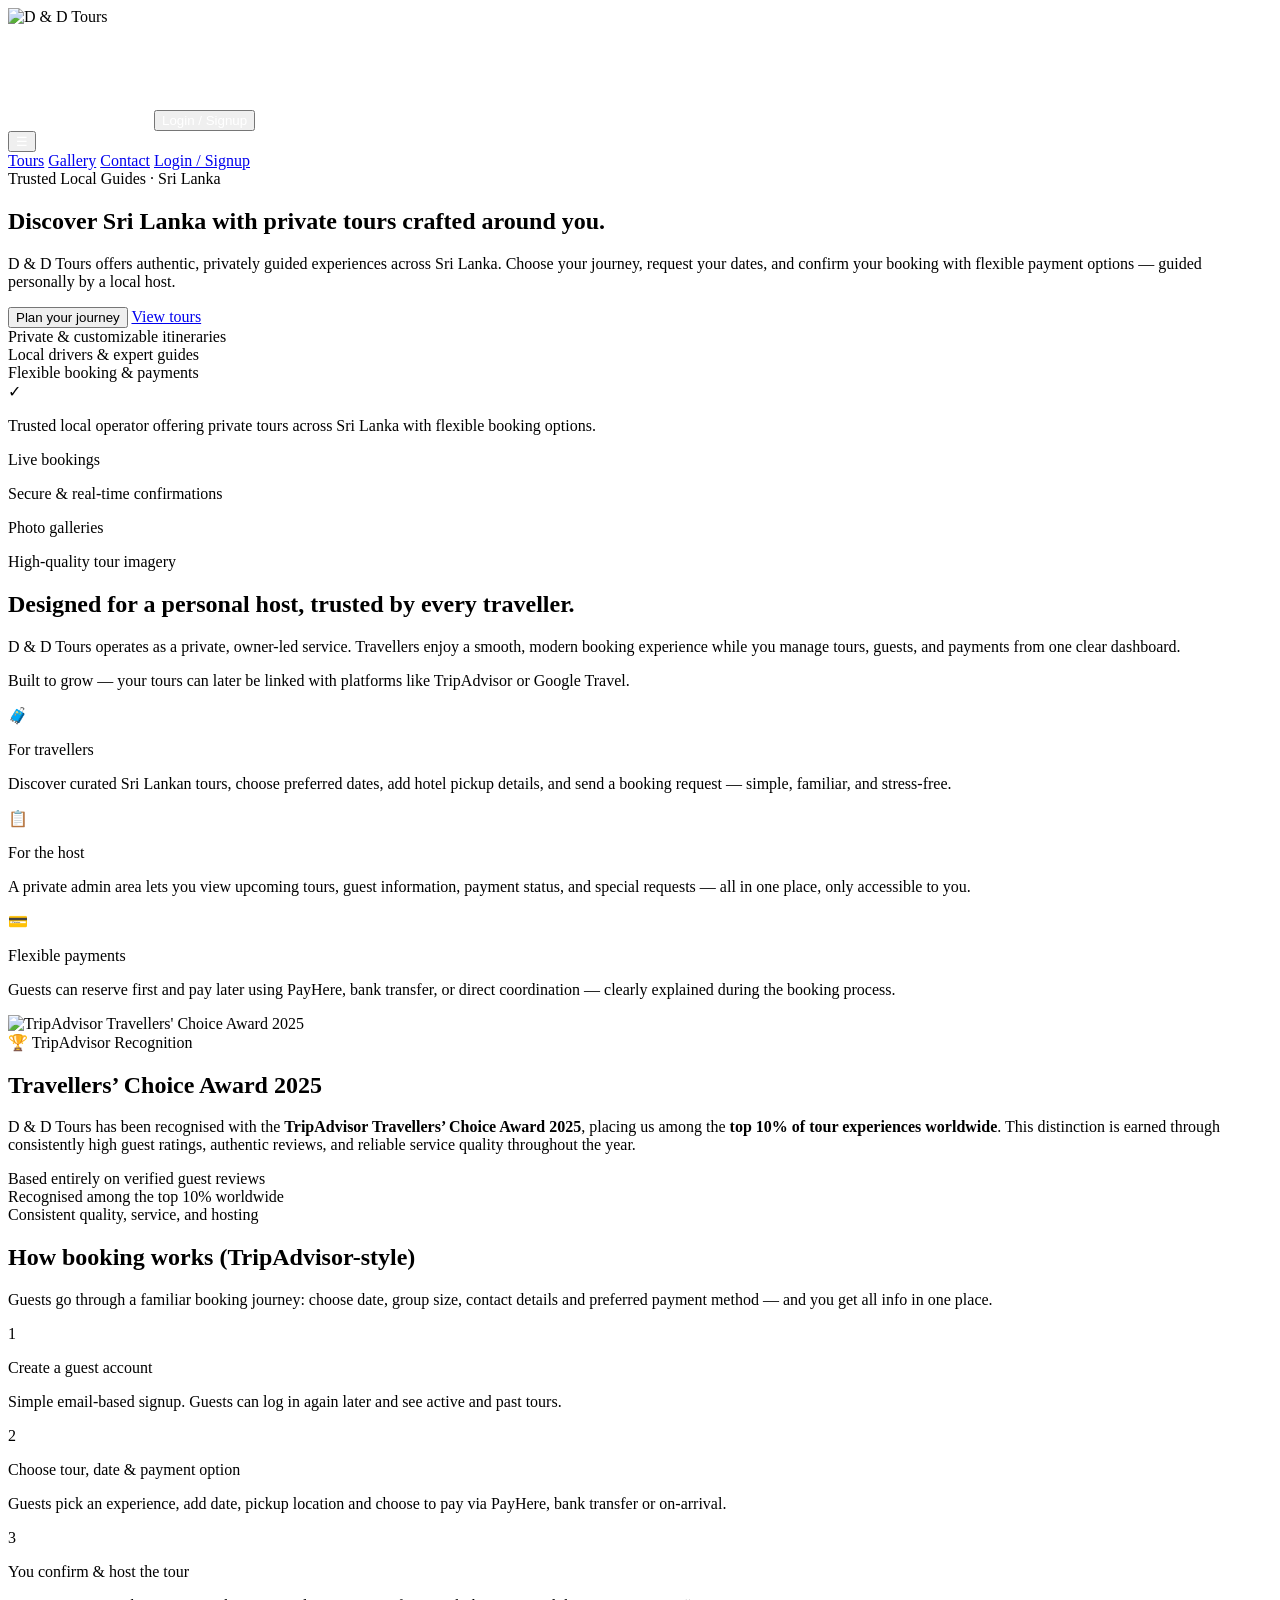
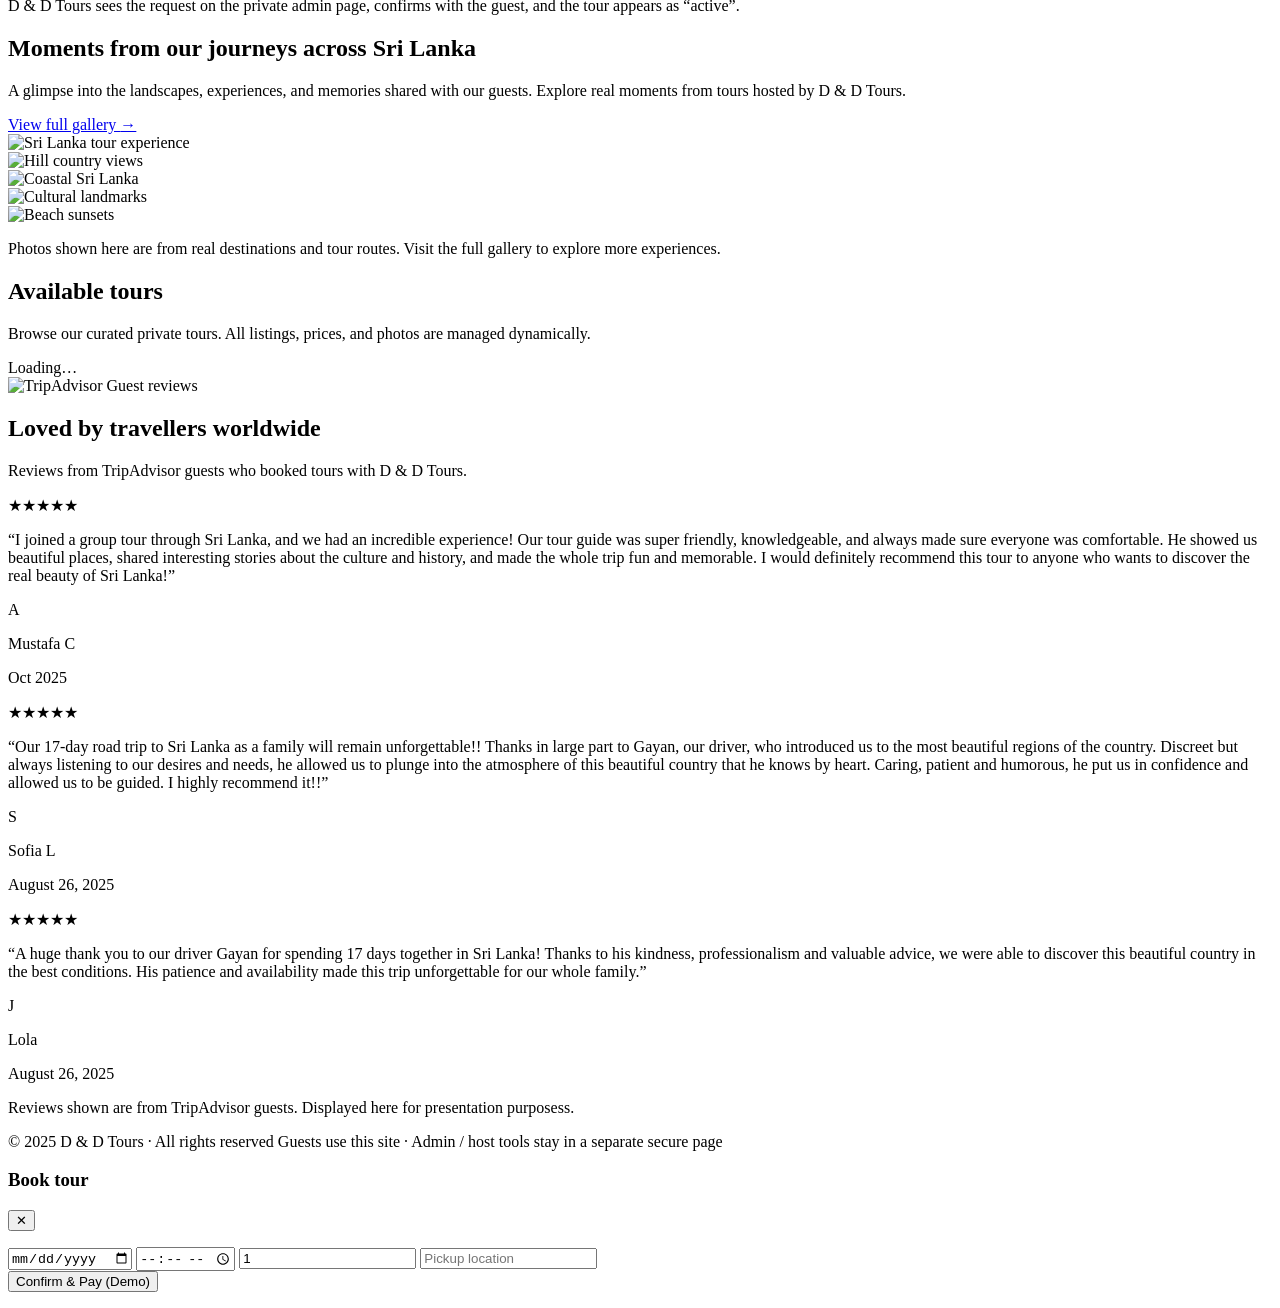
==== index.html @ 967f1bde "Add files via upload" ====
<!DOCTYPE html>
<html lang="en">
<head>
  <meta charset="utf-8" />
  <title>D & D Tours — Book Private Tours in Sri Lanka</title>
  <meta name="viewport" content="width=device-width,initial-scale=1" />
  <script src="https://cdn.tailwindcss.com"></script>

  <style>
    /* Softer float animation for hero image card */
    @keyframes float {
      0%   { transform: translateY(0px); }
      50%  { transform: translateY(-4px); }
      100% { transform: translateY(0px); }
    }
    .float-card {
      animation: float 8s ease-in-out infinite;
      will-change: transform;
    }

    /* Fade-in-up for sections */
    @keyframes fadeInUp {
      0% { opacity: 0; transform: translateY(18px); }
      100% { opacity: 1; transform: translateY(0); }
    }
    .fade-in-up {
      animation: fadeInUp 0.7s ease-out both;
    }
    .fade-in-up-delay-1 { animation-delay: 0.12s; }
    .fade-in-up-delay-2 { animation-delay: 0.22s; }
    .fade-in-up-delay-3 { animation-delay: 0.32s; }
  </style>
</head>
<body class="bg-zinc-50 min-h-screen flex flex-col">
<!-- NAVBAR -->
<!-- NAVBAR -->
<nav id="navbar" class="absolute top-0 left-0 w-full z-30 transition-all duration-300">
  <div class="max-w-6xl mx-auto px-4 md:px-8 h-16 flex items-center justify-between">

    <!-- LOGO -->
    <div class="flex items-center gap-3">
      <img src="/public/public/assets/final logo.png"
           alt="D & D Tours"
           class="h-12 w-12 object-contain rounded-xl shadow-lg transition-transform duration-300 hover:scale-110 hover:shadow-2xl">

      <div class="leading-tight">
        <p class="font-semibold text-white text-sm md:text-base tracking-tight logo-text">D &amp; D Tours</p>
        <p class="text-[10px] text-white/70 logo-subtext">Private Tours · Sri Lanka</p>
      </div>
    </div>

    <!-- DESKTOP MENU -->
    <div class="hidden md:flex items-center gap-7 text-sm font-medium menu-links">
      <a href="#tours-section" class="hover:text-emerald-300">Tours</a>
      <a href="gallery.html" class="hover:text-emerald-300">Gallery</a>
      <a href="contact.html" class="hover:text-emerald-300">Contact</a>
      <a href="login.html">
        <button class="px-4 py-2 rounded-xl bg-emerald-500 text-white text-sm hover:bg-emerald-600">
          Login / Signup
        </button>
      </a>
    </div>

    <!-- HAMBURGER -->
    <button id="mobile-menu-btn"
      class="md:hidden h-10 w-10 rounded-xl bg-white/10 border border-white/10 flex items-center justify-center text-white text-xl">
      ☰
    </button>

  </div>

  <!-- MOBILE MENU (THIS WAS MISSING — THIS FIXES YOUR ERROR) -->
  <div id="mobile-menu"
       class="hidden md:hidden absolute top-16 left-0 w-full bg-white shadow-lg border-t border-zinc-200 z-50">

    <a href="#tours-section" class="block px-6 py-3 text-zinc-800 border-b">Tours</a>
    <a href="gallery.html" class="block px-6 py-3 text-zinc-800 border-b">Gallery</a>
    <a href="contact.html" class="block px-6 py-3 text-zinc-800 border-b">Contact</a>
    <a href="login.html" class="block px-6 py-3 text-zinc-800">Login / Signup</a>

  </div>
</nav>

<!-- SAFE JS (NO CRASH GUARANTEE) -->
<script>
  const mobileBtn = document.getElementById("mobile-menu-btn");
  const mobileMenu = document.getElementById("mobile-menu");

  if (mobileBtn && mobileMenu) {
    mobileBtn.addEventListener("click", () => {
      mobileMenu.classList.toggle("hidden");
    });
  }
</script>

<style>
  /* Initial transparent over hero */
  #navbar {
    background-color: transparent;
  }

  /* Scroll effect */
  #navbar.scrolled {
    position: fixed;
    top: 0;
    backdrop-blur: 8px;
    background-color: rgba(255,255,255,0.95);
    box-shadow: 0 2px 8px rgba(0,0,0,0.1);
  }

  /* All navbar text & buttons color change on scroll */
  #navbar .logo-text,
  #navbar .logo-subtext,
  #navbar .menu-links a,
  #navbar .menu-links button,
  #navbar #mobile-menu-btn,
  #navbar .menu-button {
    color: white;
    transition: color 0.3s;
  }

  #navbar.scrolled .logo-text,
  #navbar.scrolled .logo-subtext,
  #navbar.scrolled .menu-links a,
  #navbar.scrolled .menu-links button,
  #navbar.scrolled #mobile-menu-btn,
  #navbar.scrolled .menu-button {
    color: #111827 !important; /* black text */
  }
</style>





  <main class="flex-1">
  <!-- HERO SECTION -->
<section class="relative bg-gradient-to-b from-emerald-900 via-emerald-800 to-zinc-900 border-b border-emerald-900 overflow-hidden text-white">

  <!-- Background accents -->
  <div class="absolute inset-0 pointer-events-none">
    <div class="absolute -top-40 -left-32 w-[34rem] h-[34rem] bg-emerald-500/20 rounded-full blur-[140px]"></div>
    <div class="absolute top-32 -right-32 w-[30rem] h-[30rem] bg-teal-400/20 rounded-full blur-[140px]"></div>
    <div class="absolute bottom-0 left-1/2 -translate-x-1/2 w-[40rem] h-32 bg-gradient-to-r from-transparent via-amber-400/20 to-transparent blur-3xl"></div>
  </div>

  <div class="relative max-w-6xl mx-auto px-4 md:px-8 pt-24 pb-28 grid lg:grid-cols-2 gap-x-16 gap-y-20 items-center">

    <!-- LEFT SIDE -->
    <div class="space-y-6 fade-in-up">

      <!-- Badge -->
      <span class="inline-flex items-center gap-2 px-3 py-1.5 rounded-full bg-white/10 backdrop-blur border border-white/20 text-[11px] font-semibold text-emerald-200">
        <span class="h-1.5 w-1.5 rounded-full bg-emerald-400"></span>
        Trusted Local Guides · Sri Lanka
      </span>

      <!-- Headline -->
      <h1 class="text-[2.6rem] md:text-4xl lg:text-[3.3rem] font-extrabold leading-[1.15] tracking-tight max-w-xl">
        Discover Sri Lanka with
        <span class="block text-emerald-300">private tours crafted around you.</span>
      </h1>

      <!-- Description -->
      <p class="text-sm md:text-base text-emerald-100/90 leading-relaxed max-w-xl">
        D &amp; D Tours offers authentic, privately guided experiences across Sri Lanka.
        Choose your journey, request your dates, and confirm your booking with flexible
        payment options — guided personally by a local host.
      </p>

      <!-- CTA -->
      <div class="flex flex-wrap gap-3 pt-3">
        <button onclick="window.location.href='login.html'" class="px-6 py-3 rounded-xl bg-gradient-to-r from-emerald-500 to-teal-400 text-zinc-900 text-sm md:text-base font-semibold shadow-lg shadow-emerald-500/30 transition hover:-translate-y-0.5">
          Plan your journey
        </button>

        <a href="#tours-section" class="px-6 py-3 rounded-xl border border-white/30 bg-white/10 backdrop-blur text-sm md:text-base hover:bg-white/20 transition">
          View tours
        </a>
      </div>

      <!-- Feature bullets -->
      <div class="grid grid-cols-1 sm:grid-cols-3 gap-x-6 gap-y-2 pt-4 text-[11px] text-emerald-100/80 max-w-xl">
        <div class="flex items-center gap-2">
          <span class="h-2 w-2 rounded-full bg-emerald-400"></span>
          Private &amp; customizable itineraries
        </div>
        <div class="flex items-center gap-2">
          <span class="h-2 w-2 rounded-full bg-teal-400"></span>
          Local drivers &amp; expert guides
        </div>
        <div class="flex items-center gap-2">
          <span class="h-2 w-2 rounded-full bg-amber-400"></span>
          Flexible booking &amp; payments
        </div>
      </div>
    </div>

   

  </div>

  <!-- TRUST STRIP -->
  <div class="relative max-w-6xl mx-auto px-4 md:px-8 pb-16 fade-in-up fade-in-up-delay-2">
    <div class="bg-white/10 backdrop-blur-md rounded-2xl border border-white/20 px-6 py-6 flex flex-col sm:flex-row items-start sm:items-center justify-between gap-6 text-[11px] md:text-xs text-emerald-100/90">

      <div class="flex items-center gap-3 flex-1 min-w-[35%]">
        <span class="h-6 w-6 rounded-full bg-emerald-500 text-white flex items-center justify-center text-xs font-bold">✓</span>
        <p>
          Trusted local operator offering private tours across Sri Lanka with flexible booking options.
        </p>
      </div>

      <div class="flex gap-12 flex-1 min-w-[60%]">
        <div class="space-y-1">
          <p class="font-semibold text-emerald-50 text-sm">Live bookings</p>
          <p class="text-emerald-100/80 text-[12px] md:text-sm">Secure &amp; real-time confirmations</p>
        </div>
        <div class="space-y-1">
          <p class="font-semibold text-emerald-50 text-sm">Photo galleries</p>
          <p class="text-emerald-100/80 text-[12px] md:text-sm">High-quality tour imagery</p>
        </div>
      </div>

    </div>
  </div>
</section>




   <!-- FEATURES SECTION -->
<section class="py-16 md:py-20 bg-gradient-to-b from-zinc-50 to-white border-b border-zinc-200">
  <div class="max-w-6xl mx-auto px-4 md:px-8 space-y-10 fade-in-up">

    <!-- Header -->
    <div class="flex flex-col md:flex-row md:items-end md:justify-between gap-5">
      <div class="space-y-2 max-w-md">
        <h2 class="text-xl md:text-2xl font-bold text-zinc-900">
          Designed for a personal host, trusted by every traveller.
        </h2>
        <p class="text-xs md:text-sm text-zinc-600 leading-relaxed">
          D &amp; D Tours operates as a private, owner-led service. Travellers enjoy a smooth, modern booking
          experience while you manage tours, guests, and payments from one clear dashboard.
        </p>
      </div>
      <p class="text-[11px] text-zinc-400 max-w-xs">
        Built to grow — your tours can later be linked with platforms like TripAdvisor or Google Travel.
      </p>
    </div>

    <!-- Feature cards -->
    <div class="grid sm:grid-cols-3 gap-6 md:gap-8 text-sm">

      <!-- Guests -->
      <div
        class="bg-white/90 backdrop-blur rounded-2xl
               shadow-sm p-6 space-y-3
               border border-zinc-100
               hover:shadow-lg hover:-translate-y-1 transition">

        <div class="flex items-center gap-3">
          <span
            class="h-8 w-8 rounded-xl
                   bg-emerald-100 text-emerald-700
                   flex items-center justify-center text-sm">
            🧳
          </span>
          <p class="font-semibold text-zinc-900">For travellers</p>
        </div>

        <p class="text-xs text-zinc-600 leading-relaxed">
          Discover curated Sri Lankan tours, choose preferred dates, add hotel pickup details,
          and send a booking request — simple, familiar, and stress-free.
        </p>
      </div>

      <!-- Host -->
      <div
        class="bg-white/90 backdrop-blur rounded-2xl
               shadow-sm p-6 space-y-3
               border border-zinc-100
               hover:shadow-lg hover:-translate-y-1 transition">

        <div class="flex items-center gap-3">
          <span
            class="h-8 w-8 rounded-xl
                   bg-teal-100 text-teal-700
                   flex items-center justify-center text-sm">
            📋
          </span>
          <p class="font-semibold text-zinc-900">For the host</p>
        </div>

        <p class="text-xs text-zinc-600 leading-relaxed">
          A private admin area lets you view upcoming tours, guest information,
          payment status, and special requests — all in one place, only accessible to you.
        </p>
      </div>

      <!-- Payments -->
      <div
        class="bg-white/90 backdrop-blur rounded-2xl
               shadow-sm p-6 space-y-3
               border border-zinc-100
               hover:shadow-lg hover:-translate-y-1 transition">

        <div class="flex items-center gap-3">
          <span
            class="h-8 w-8 rounded-xl
                   bg-amber-100 text-amber-700
                   flex items-center justify-center text-sm">
            💳
          </span>
          <p class="font-semibold text-zinc-900">Flexible payments</p>
        </div>

        <p class="text-xs text-zinc-600 leading-relaxed">
          Guests can reserve first and pay later using PayHere, bank transfer,
          or direct coordination — clearly explained during the booking process.
        </p>
      </div>

    </div>
  </div>
</section>

<!-- TRIPADVISOR AWARD SECTION (aligned with Features typography) -->
<section class="py-16 md:py-20 bg-white border-y border-zinc-200">
  <div class="max-w-6xl mx-auto px-4 md:px-8 fade-in-up">

    <div class="grid md:grid-cols-2 gap-10 md:gap-14 items-center">

      <!-- LEFT: IMAGE -->
      <div class="relative">
        <div class="absolute -inset-3 bg-emerald-100 rounded-3xl blur-2xl opacity-60"></div>
        <img
          src="/public/public/assets/award tripavisor.jpeg"
          alt="TripAdvisor Travellers' Choice Award 2025"
          class="relative rounded-3xl shadow-xl border border-zinc-200 w-full max-w-md mx-auto"
        />
      </div>

      <!-- RIGHT: CONTENT -->
      <div class="space-y-4 max-w-xl">

        <span
          class="inline-flex items-center gap-2 px-3 py-1 rounded-full
                 bg-emerald-50 text-emerald-700 text-[11px] font-semibold
                 border border-emerald-100">
          🏆 TripAdvisor Recognition
        </span>

        <!-- SAME HEADING STYLE AS FEATURES -->
        <h2 class="text-xl md:text-2xl font-bold text-zinc-900 leading-tight">
          Travellers’ Choice Award 2025
        </h2>

        <!-- SAME BODY TEXT SCALE -->
        <p class="text-xs md:text-sm text-zinc-600 leading-relaxed">
          D &amp; D Tours has been recognised with the
          <strong>TripAdvisor Travellers’ Choice Award 2025</strong>,
          placing us among the <strong>top 10% of tour experiences worldwide</strong>.
          This distinction is earned through consistently high guest ratings,
          authentic reviews, and reliable service quality throughout the year.
        </p>

        <!-- SAME BULLET STYLE AS FEATURES -->
        <div class="space-y-2 pt-2 text-[11px] text-zinc-500">
          <div class="flex items-center gap-2">
            <span class="h-2 w-2 rounded-full bg-emerald-500"></span>
            Based entirely on verified guest reviews
          </div>
          <div class="flex items-center gap-2">
            <span class="h-2 w-2 rounded-full bg-emerald-500"></span>
            Recognised among the top 10% worldwide
          </div>
          <div class="flex items-center gap-2">
            <span class="h-2 w-2 rounded-full bg-emerald-500"></span>
            Consistent quality, service, and hosting
          </div>
        </div>

      </div>
    </div>

  </div>
</section>


    <!-- HOW IT WORKS -->
    <section id="how-it-works" class="bg-zinc-50">
      <div class="max-w-6xl mx-auto px-4 md:px-8 py-16 md:py-20 space-y-9 fade-in-up">
        <div class="space-y-2">
          <h2 class="text-xl md:text-2xl font-bold text-zinc-900">How booking works (TripAdvisor-style)</h2>
          <p class="text-xs md:text-sm text-zinc-600 max-w-md leading-relaxed">
            Guests go through a familiar booking journey: choose date, group size, contact details and preferred payment
            method — and you get all info in one place.
          </p>
        </div>

        <div class="grid md:grid-cols-3 gap-7 md:gap-9 text-sm">
          <div class="flex gap-3">
            <div
              class="h-8 w-8 rounded-full bg-emerald-600 text-white text-xs flex items-center justify-center font-bold shadow-sm">
              1
            </div>
            <div class="space-y-1">
              <p class="font-semibold text-zinc-900">Create a guest account</p>
              <p class="text-xs text-zinc-600 leading-relaxed">
                Simple email-based signup. Guests can log in again later and see active and past tours.
              </p>
            </div>
          </div>
          <div class="flex gap-3">
            <div
              class="h-8 w-8 rounded-full bg-emerald-600 text-white text-xs flex items-center justify-center font-bold shadow-sm">
              2
            </div>
            <div class="space-y-1">
              <p class="font-semibold text-zinc-900">Choose tour, date &amp; payment option</p>
              <p class="text-xs text-zinc-600 leading-relaxed">
                Guests pick an experience, add date, pickup location and choose to pay via PayHere, bank transfer or on-arrival.
              </p>
            </div>
          </div>
          <div class="flex gap-3">
            <div
              class="h-8 w-8 rounded-full bg-emerald-600 text-white text-xs flex items-center justify-center font-bold shadow-sm">
              3
            </div>
            <div class="space-y-1">
              <p class="font-semibold text-zinc-900">You confirm &amp; host the tour</p>
              <p class="text-xs text-zinc-600 leading-relaxed">
                D &amp; D Tours sees the request on the private admin page, confirms with the guest, and the tour appears as “active”.
              </p>
            </div>
          </div>
        </div>
      </div>
    </section>

   


 <!-- GALLERY PREVIEW SECTION -->
<section class="py-20 bg-gradient-to-b from-white to-zinc-50 border-y border-zinc-200">
  <div class="max-w-6xl mx-auto px-4 md:px-8 space-y-10 fade-in-up">

    <!-- Header -->
    <div class="flex flex-col md:flex-row md:items-end md:justify-between gap-6">
      <div class="space-y-2 max-w-lg">
        <h2 class="text-xl md:text-2xl font-bold text-zinc-900">
          Moments from our journeys across Sri Lanka
        </h2>
        <p class="text-xs md:text-sm text-zinc-600 leading-relaxed">
          A glimpse into the landscapes, experiences, and memories shared with our guests.
          Explore real moments from tours hosted by D &amp; D Tours.
        </p>
      </div>

      <a href="gallery.html"
        class="inline-flex items-center gap-2 text-sm font-semibold text-emerald-700 hover:text-emerald-800 transition">
        View full gallery
        <span class="text-lg">→</span>
      </a>
    </div>

    <!-- Image Grid -->
    <div class="grid grid-cols-2 md:grid-cols-4 auto-rows-[180px] md:auto-rows-[220px] gap-4 md:gap-6">

      <!-- Large Feature Image -->
      <div class="col-span-2 row-span-2 relative group rounded-3xl overflow-hidden shadow-lg">
        <img
          src="/public/public/assets/customer pics/WhatsApp Image 2025-12-19 at 10.21.13 AM.jpeg"
          alt="Sri Lanka tour experience"
          class="w-full h-full object-cover transform group-hover:scale-105 transition duration-700 ease-out"
        />
        <div class="absolute inset-0 bg-gradient-to-t from-black/40 via-transparent to-transparent"></div>
      </div>

      <!-- Image 2 -->
      <div class="relative group rounded-2xl overflow-hidden shadow-md">
        <img
          src="/public/public/assets/customer pics/WhatsApp Image 2025-12-19 at 10.20.53 AM (2).jpeg"
          alt="Hill country views"
          class="w-full h-full object-cover transform group-hover:scale-105 transition duration-700 ease-out"
        />
      </div>

      <!-- Image 3 -->
      <div class="relative group rounded-2xl overflow-hidden shadow-md">
        <img
          src="/public/public/assets/customer pics/WhatsApp Image 2025-12-19 at 10.20.54 AM.jpeg"
          alt="Coastal Sri Lanka"
          class="w-full h-full object-cover transform group-hover:scale-105 transition duration-700 ease-out"
        />
      </div>

      <!-- Image 4 -->
      <div class="relative group rounded-2xl overflow-hidden shadow-md">
        <img
          src="/public/public/assets/customer pics/WhatsApp Image 2025-12-19 at 10.21.15 AM.jpeg"
          alt="Cultural landmarks"
          class="w-full h-full object-cover transform group-hover:scale-105 transition duration-700 ease-out"
        />
      </div>

      <!-- Image 5 -->
      <div class="relative group rounded-2xl overflow-hidden shadow-md">
        <img
          src="/public/public/assets/customer pics/WhatsApp Image 2025-12-19 at 10.20.53 AM (1).jpeg"
          alt="Beach sunsets"
          class="w-full h-full object-cover transform group-hover:scale-105 transition duration-700 ease-out"
        />
      </div>

    </div>

    <!-- Footer note -->
    <p class="text-[11px] text-zinc-400 max-w-md">
      Photos shown here are from real destinations and tour routes.  
      Visit the full gallery to explore more experiences.
    </p>

  </div>
</section>

<!-- TOURS GRID (Firebase powered) -->
<section id="tours-section" class="py-16 md:py-20 bg-zinc-50">
  <div class="max-w-6xl mx-auto px-4 md:px-8 space-y-7 fade-in-up">

    <div class="flex flex-col md:flex-row md:items-end md:justify-between gap-4">
      <div class="space-y-2 max-w-md">
        <h2 class="text-xl md:text-2xl font-bold text-zinc-900">
          Available tours
        </h2>
        <p class="text-xs md:text-sm text-zinc-600 leading-relaxed">
          Browse our curated private tours. All listings, prices, and photos are managed dynamically.
        </p>
      </div>
      <span id="tours-count" class="text-[11px] text-zinc-400">Loading…</span>
    </div>

    <div
      id="tours-list"
      class="grid grid-cols-1 sm:grid-cols-2 lg:grid-cols-3 gap-6 md:gap-7">
      <!-- Firebase injects cards here -->
    </div>

  </div>
</section>

<!-- LOAD TOURS SCRIPT -->
<script type="module" src="./public/js/tourload.js"></script>


  <!-- TRIPADVISOR-STYLE REVIEWS -->
<section class="bg-white border-y border-zinc-200">
  <div class="max-w-6xl mx-auto px-4 md:px-8 py-16 space-y-10">

    <!-- HEADER -->
    <div class="text-center space-y-3">
      <div class="flex justify-center items-center gap-2">
        <img src="https://static.tacdn.com/img2/brand_refresh/Tripadvisor_lockup_horizontal_secondary_registered.svg"
             alt="TripAdvisor"
             class="h-5 opacity-80">
        <span class="text-xs text-zinc-500">Guest reviews</span>
      </div>

      <h2 class="text-2xl md:text-3xl font-bold text-zinc-900">
        Loved by travellers worldwide
      </h2>

      <p class="text-sm md:text-base text-zinc-600 max-w-2xl mx-auto">
        Reviews from TripAdvisor guests who booked tours with D &amp; D Tours.
      </p>
    </div>

    <!-- REVIEWS GRID -->
    <div class="grid md:grid-cols-3 gap-6">

      <!-- REVIEW CARD -->
      <div class="rounded-3xl border bg-white p-6 shadow-sm hover:shadow-lg transition">
        <!-- STARS -->
        <div class="flex gap-1 mb-3">
          <span class="text-emerald-600">★★★★★</span>
        </div>

        <!-- TEXT -->
        <p class="text-sm text-zinc-800 leading-relaxed">
          “I joined a group tour through Sri Lanka, and we had an incredible experience! Our tour guide was super friendly, knowledgeable, and always made sure everyone was comfortable. 
          He showed us beautiful places, shared interesting stories about the culture and history, and made the whole trip fun and memorable.
           I would definitely recommend this tour to anyone who wants to discover the real beauty of Sri Lanka!”
        </p>

        <!-- FOOTER -->
        <div class="mt-5 flex items-center gap-3">
          <div class="h-9 w-9 rounded-full bg-emerald-100 text-emerald-700 flex items-center justify-center text-xs font-bold">
            A
          </div>
          <div class="text-xs">
            <p class="font-semibold text-zinc-800">Mustafa C</p>
            <p class="text-zinc-500">Oct 2025</p>
          </div>
        </div>
      </div>

      <!-- REVIEW CARD -->
      <div class="rounded-3xl border bg-white p-6 shadow-sm hover:shadow-lg transition">
        <div class="flex gap-1 mb-3">
          <span class="text-emerald-600">★★★★★</span>
        </div>

        <p class="text-sm text-zinc-800 leading-relaxed">
          “Our 17-day road trip to Sri Lanka as a family will remain unforgettable!! 
          Thanks in large part to Gayan, our driver, who introduced us to the most beautiful regions of the country.
          Discreet but always listening to our desires and needs, he allowed us to plunge into the atmosphere of this beautiful country that he knows by heart.
          Caring, patient and humorous, he put us in confidence and allowed us to be guided.
          I highly recommend it!!”
        </p>

        <div class="mt-5 flex items-center gap-3">
          <div class="h-9 w-9 rounded-full bg-rose-100 text-rose-600 flex items-center justify-center text-xs font-bold">
            S
          </div>
          <div class="text-xs">
            <p class="font-semibold text-zinc-800">Sofia L</p>
            <p class="text-zinc-500">August 26, 2025</p>
          </div>
        </div>
      </div>

      <!-- REVIEW CARD -->
      <div class="rounded-3xl border bg-white p-6 shadow-sm hover:shadow-lg transition">
        <div class="flex gap-1 mb-3">
          <span class="text-emerald-600">★★★★★</span>
        </div>

        <p class="text-sm text-zinc-800 leading-relaxed">
          “A huge thank you to our driver Gayan for spending 17 days together in Sri Lanka! 
          Thanks to his kindness, professionalism and valuable advice, we were able to discover this beautiful country in the best conditions. 
          His patience and availability made this trip unforgettable for our whole family.”
        </p>

        <div class="mt-5 flex items-center gap-3">
          <div class="h-9 w-9 rounded-full bg-sky-100 text-sky-600 flex items-center justify-center text-xs font-bold">
            J
          </div>
          <div class="text-xs">
            <p class="font-semibold text-zinc-800">Lola</p>
            <p class="text-zinc-500">August 26, 2025</p>
          </div>
        </div>
      </div>

    </div>

    <!-- FOOTNOTE -->
    <p class="text-[11px] text-zinc-400 text-center">
      Reviews shown are from TripAdvisor guests. Displayed here for presentation purposess.
    </p>

  </div>
</section>


   
  </main>

  <footer class="bg-white border-t border-zinc-200">
    <div
      class="max-w-6xl mx-auto px-4 md:px-8 py-4 flex flex-col md:flex-row items-center justify-between gap-1 text-[11px] text-zinc-400">
      <span>© 2025 D &amp; D Tours · All rights reserved</span>
      <span>Guests use this site · Admin / host tools stay in a separate secure page</span>
    </div>
  </footer>

  <!-- BOOKING MODAL (needed by booking.js) -->
  <div id="booking-modal" class="fixed inset-0 bg-black/40 flex items-center justify-center hidden z-40">
    <div class="bg-white rounded-2xl p-5 w-full max-w-md shadow-xl">
      <div class="flex justify-between items-center mb-3">
        <h3 class="font-semibold text-sm">Book tour</h3>
        <button id="booking-close" class="text-gray-500 text-sm">✕</button>
      </div>
      <p id="booking-tour-title" class="font-medium text-sm mb-2"></p>
      <div class="grid gap-2 text-sm">
        <input id="booking-date" type="date" class="border rounded px-3 py-2" />
        <input id="booking-time" type="time" class="border rounded px-3 py-2" />
        <input id="booking-people" type="number" min="1" value="1" class="border rounded px-3 py-2" />
        <input id="booking-pickup" type="text" placeholder="Pickup location" class="border rounded px-3 py-2" />
      </div>
      <div class="mt-4">
        <button id="booking-pay"
          class="w-full bg-emerald-600 text-white px-4 py-2 rounded text-sm hover:bg-emerald-700 transition">
          Confirm &amp; Pay (Demo)
        </button>
        <p id="booking-message" class="text-xs text-center text-gray-600 mt-2 min-h-[1.2rem]"></p>
      </div>
    </div>
  </div>

  <!-- JS for tours + booking -->
  
    
<script type="module" src="./js/tours.js"></script>
  <script type="module" src="./js/booking.js"></script>
  <script>
  const mobileBtn = document.getElementById("mobile-menu-btn");
  const mobileMenu = document.getElementById("mobile-menu");

  mobileBtn.addEventListener("click", () => {
    mobileMenu.classList.toggle("hidden");
  });
</script>

</body>
</html>
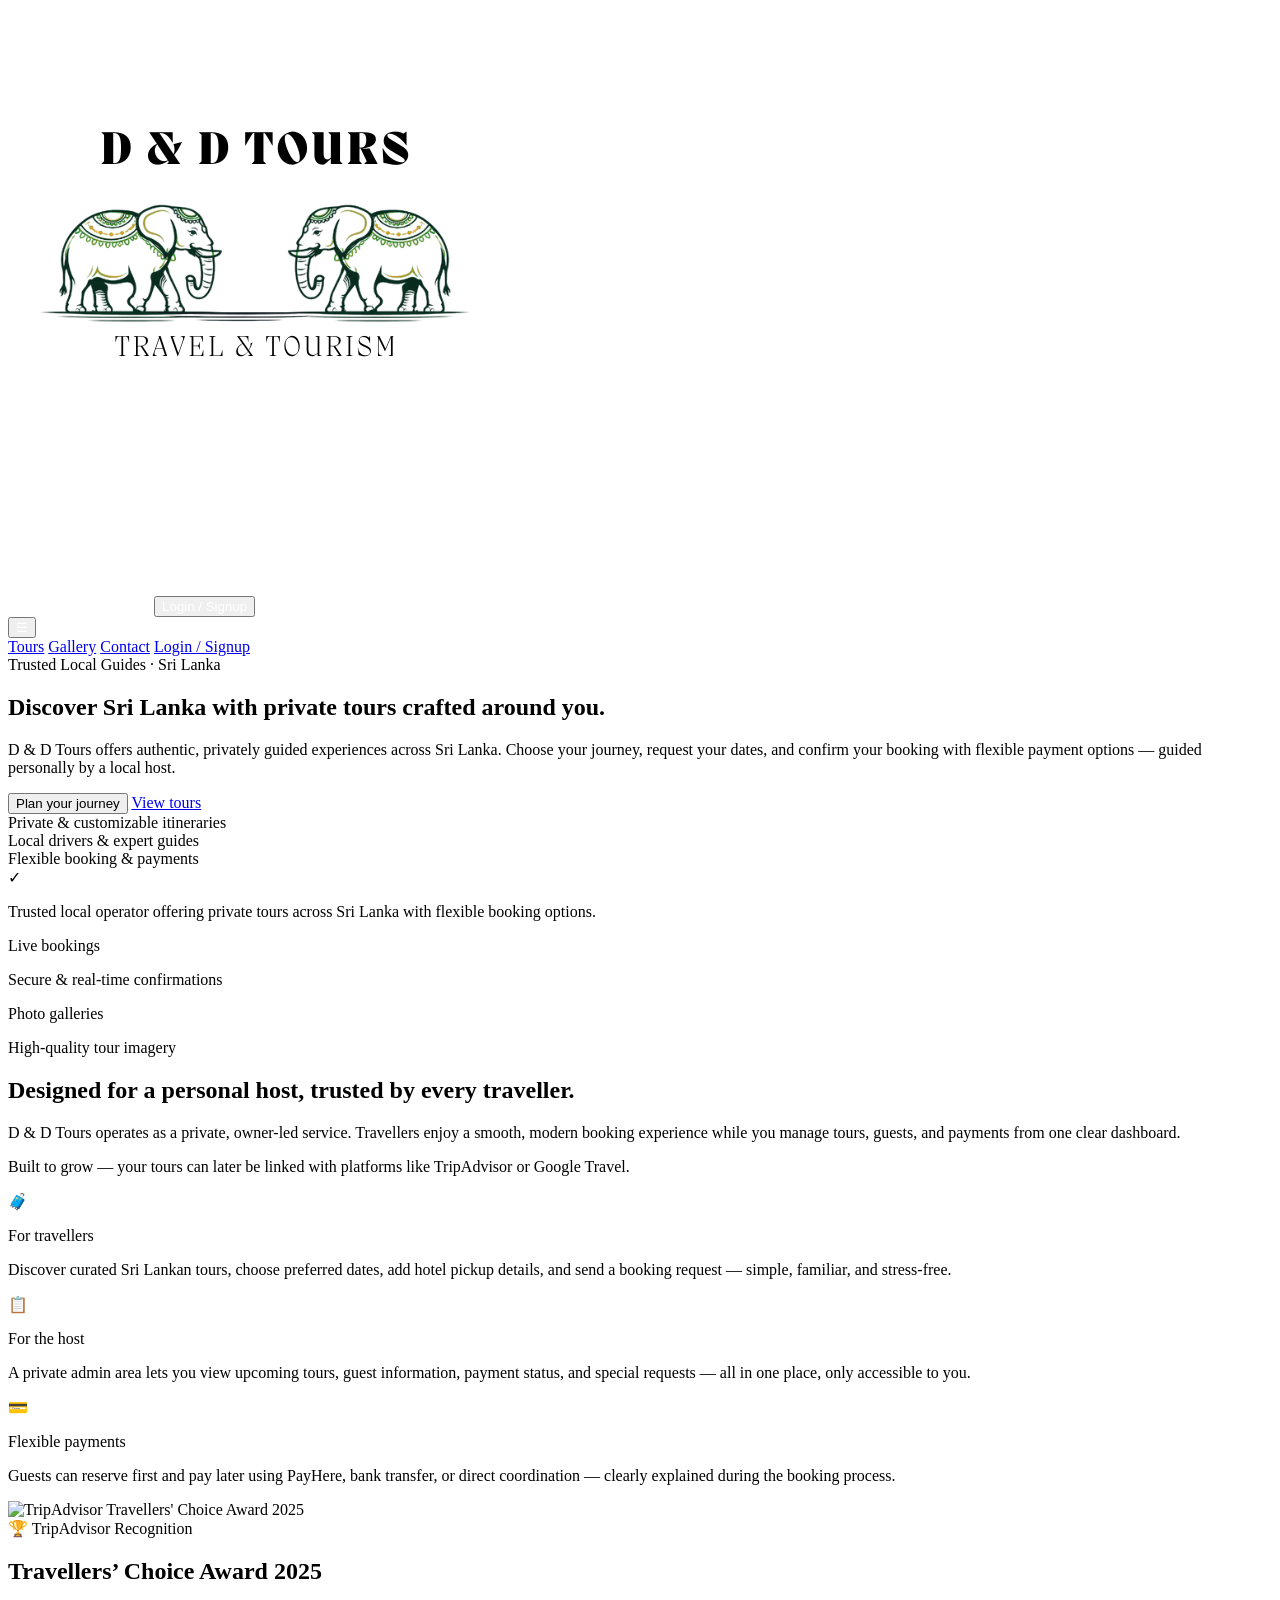
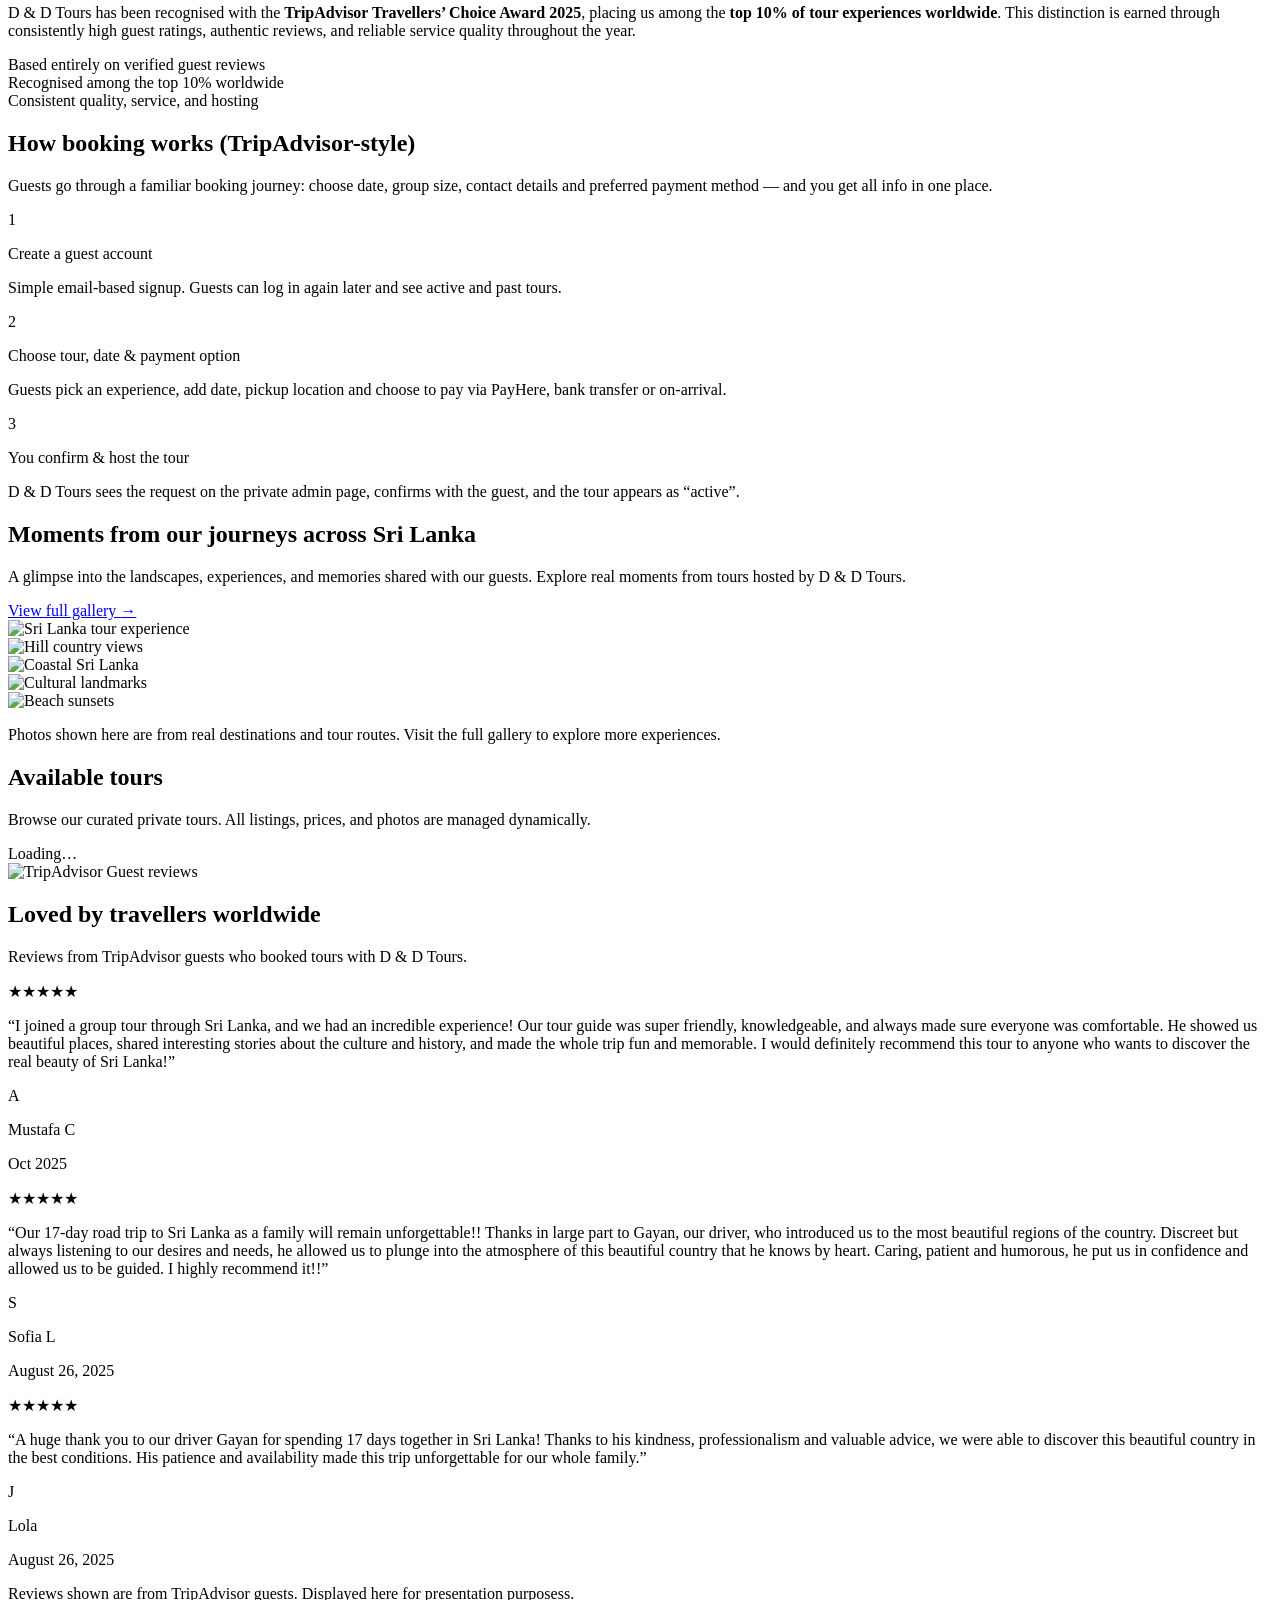
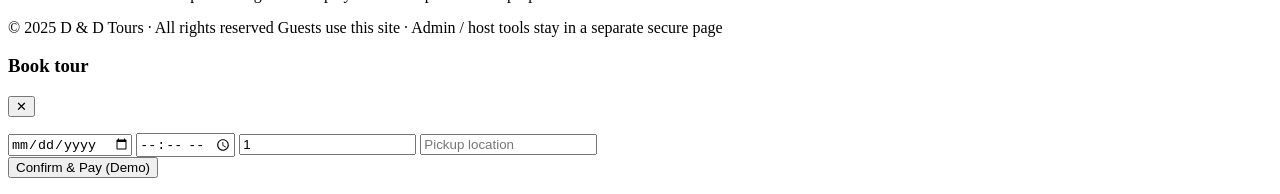
==== commit 1d2063bf: "Update index.html" ====
--- a/index.html
+++ b/index.html
@@ -39,7 +39,7 @@
 
     <!-- LOGO -->
     <div class="flex items-center gap-3">
-      <img src="/public/public/assets/final logo.png"
+      <img src="/public/assets/final logo.png"
            alt="D & D Tours"
            class="h-12 w-12 object-contain rounded-xl shadow-lg transition-transform duration-300 hover:scale-110 hover:shadow-2xl">
 
@@ -715,4 +715,4 @@
 </script>
 
 </body>
-</html>+</html>
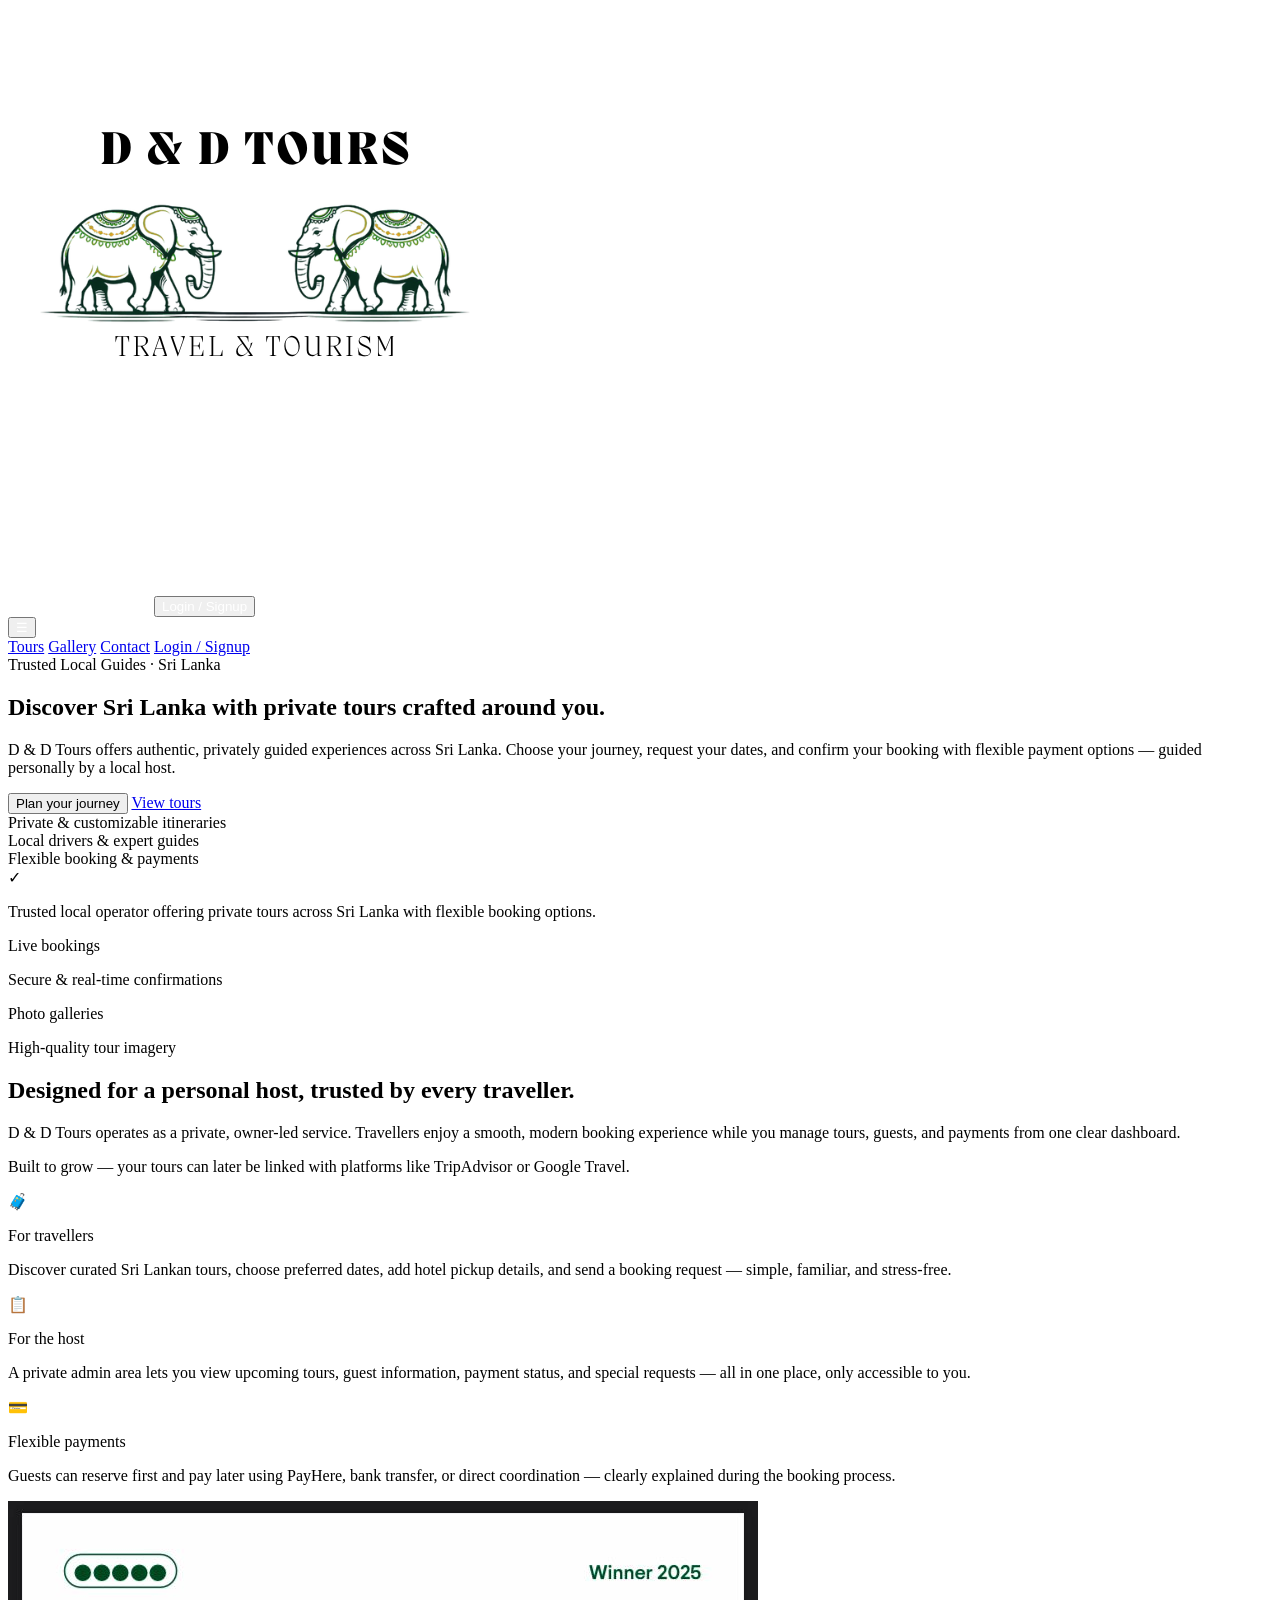
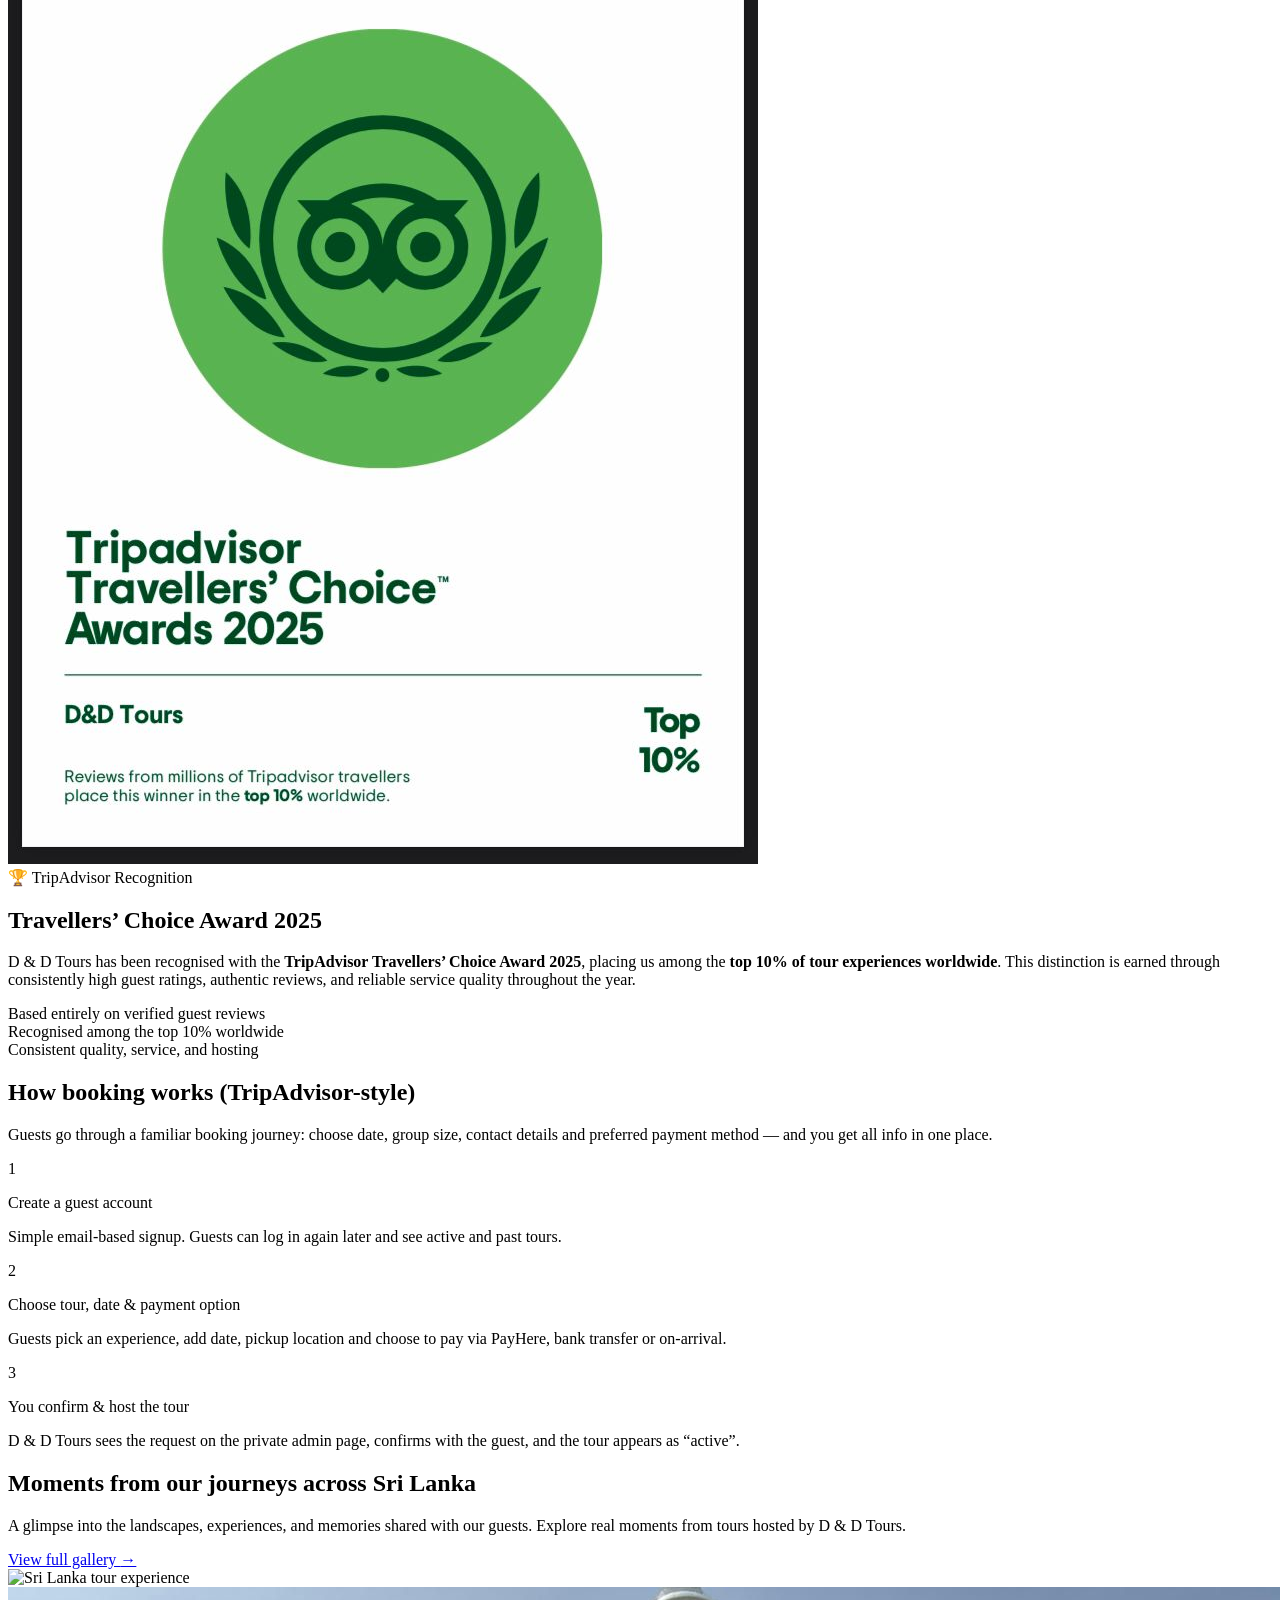
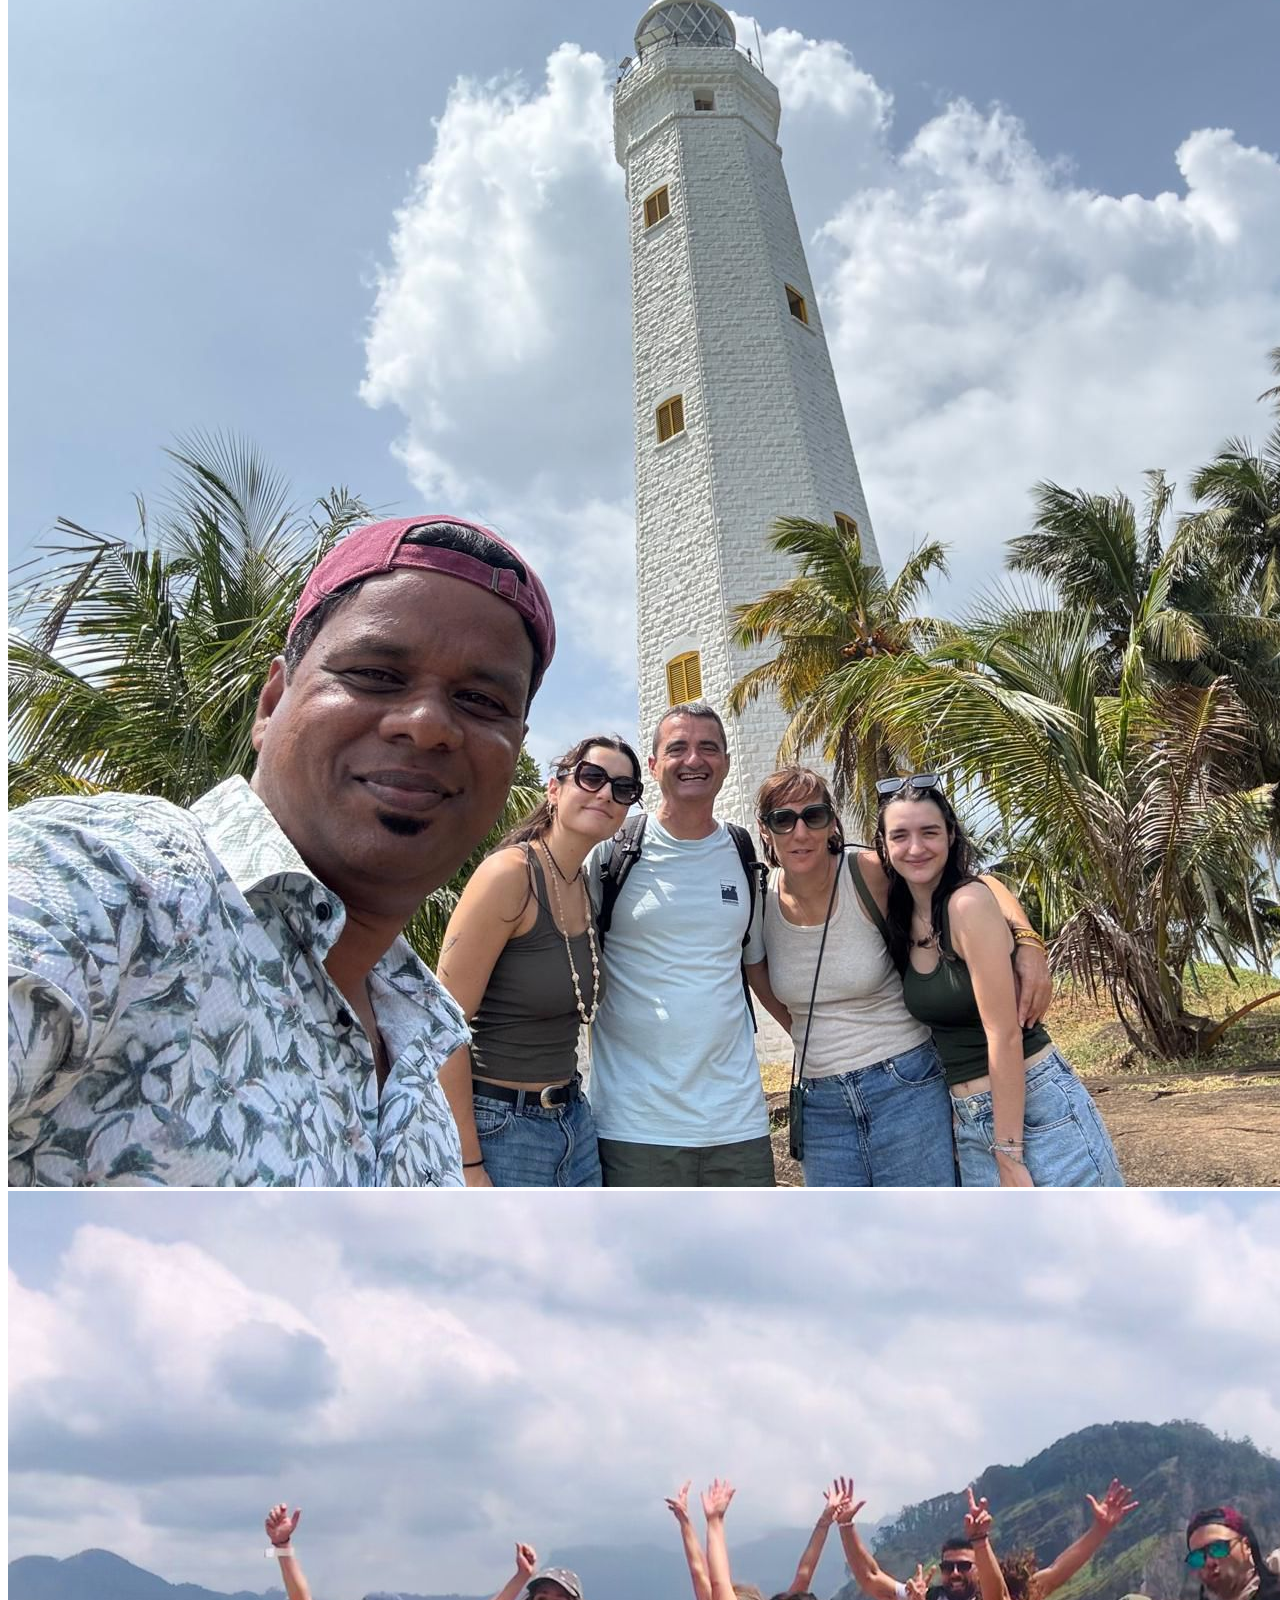
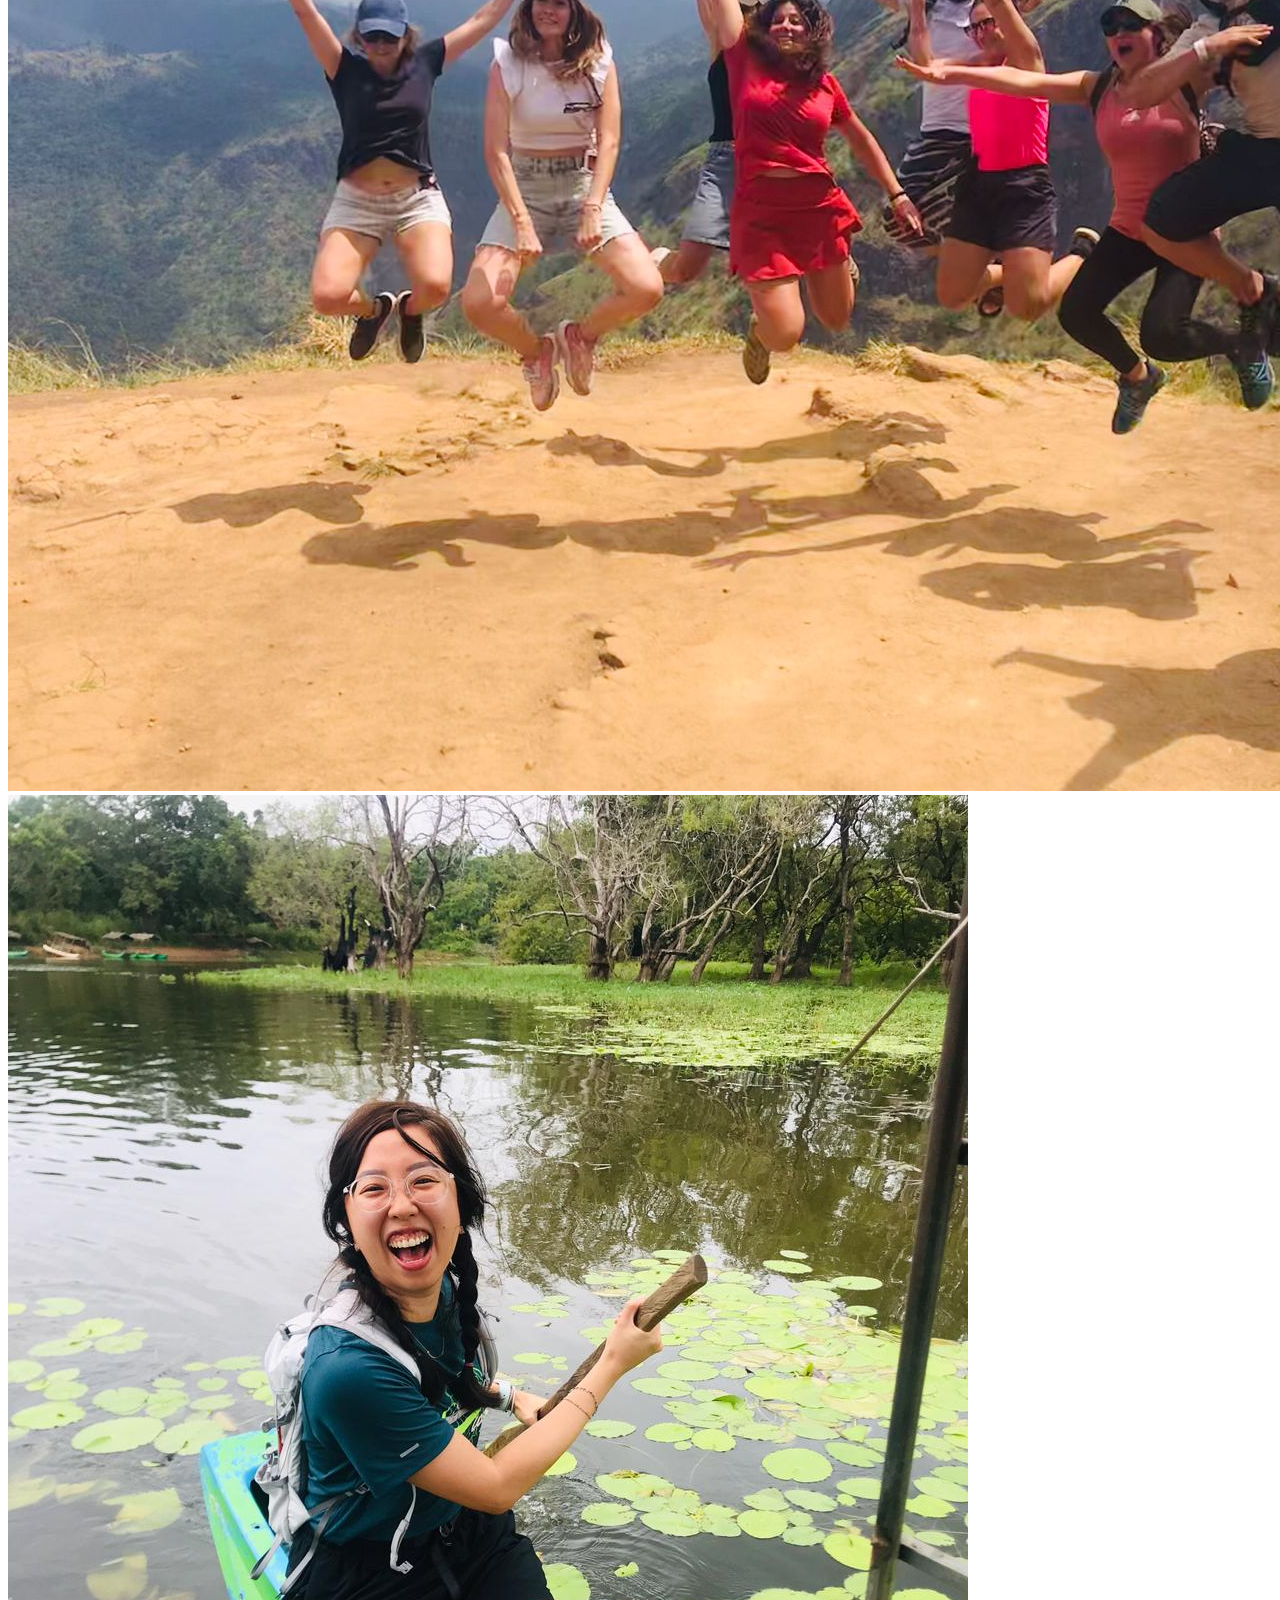
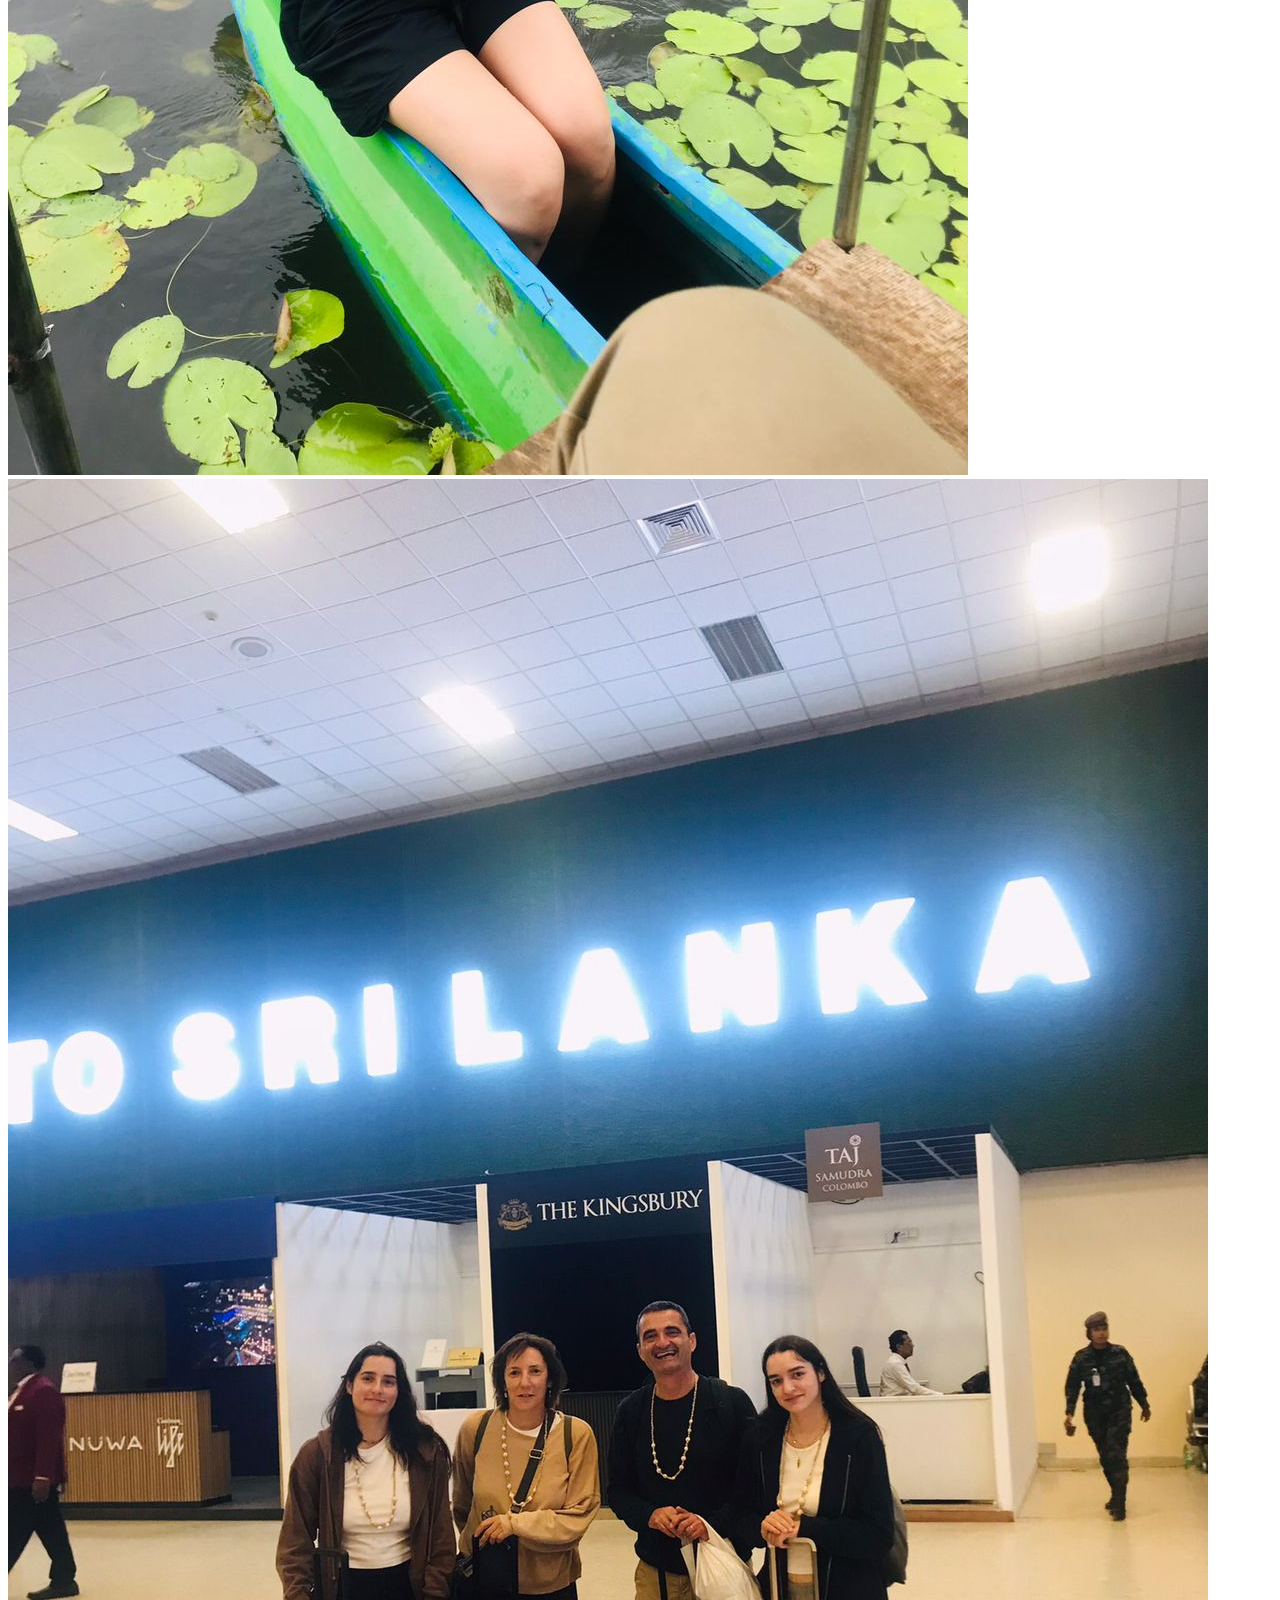
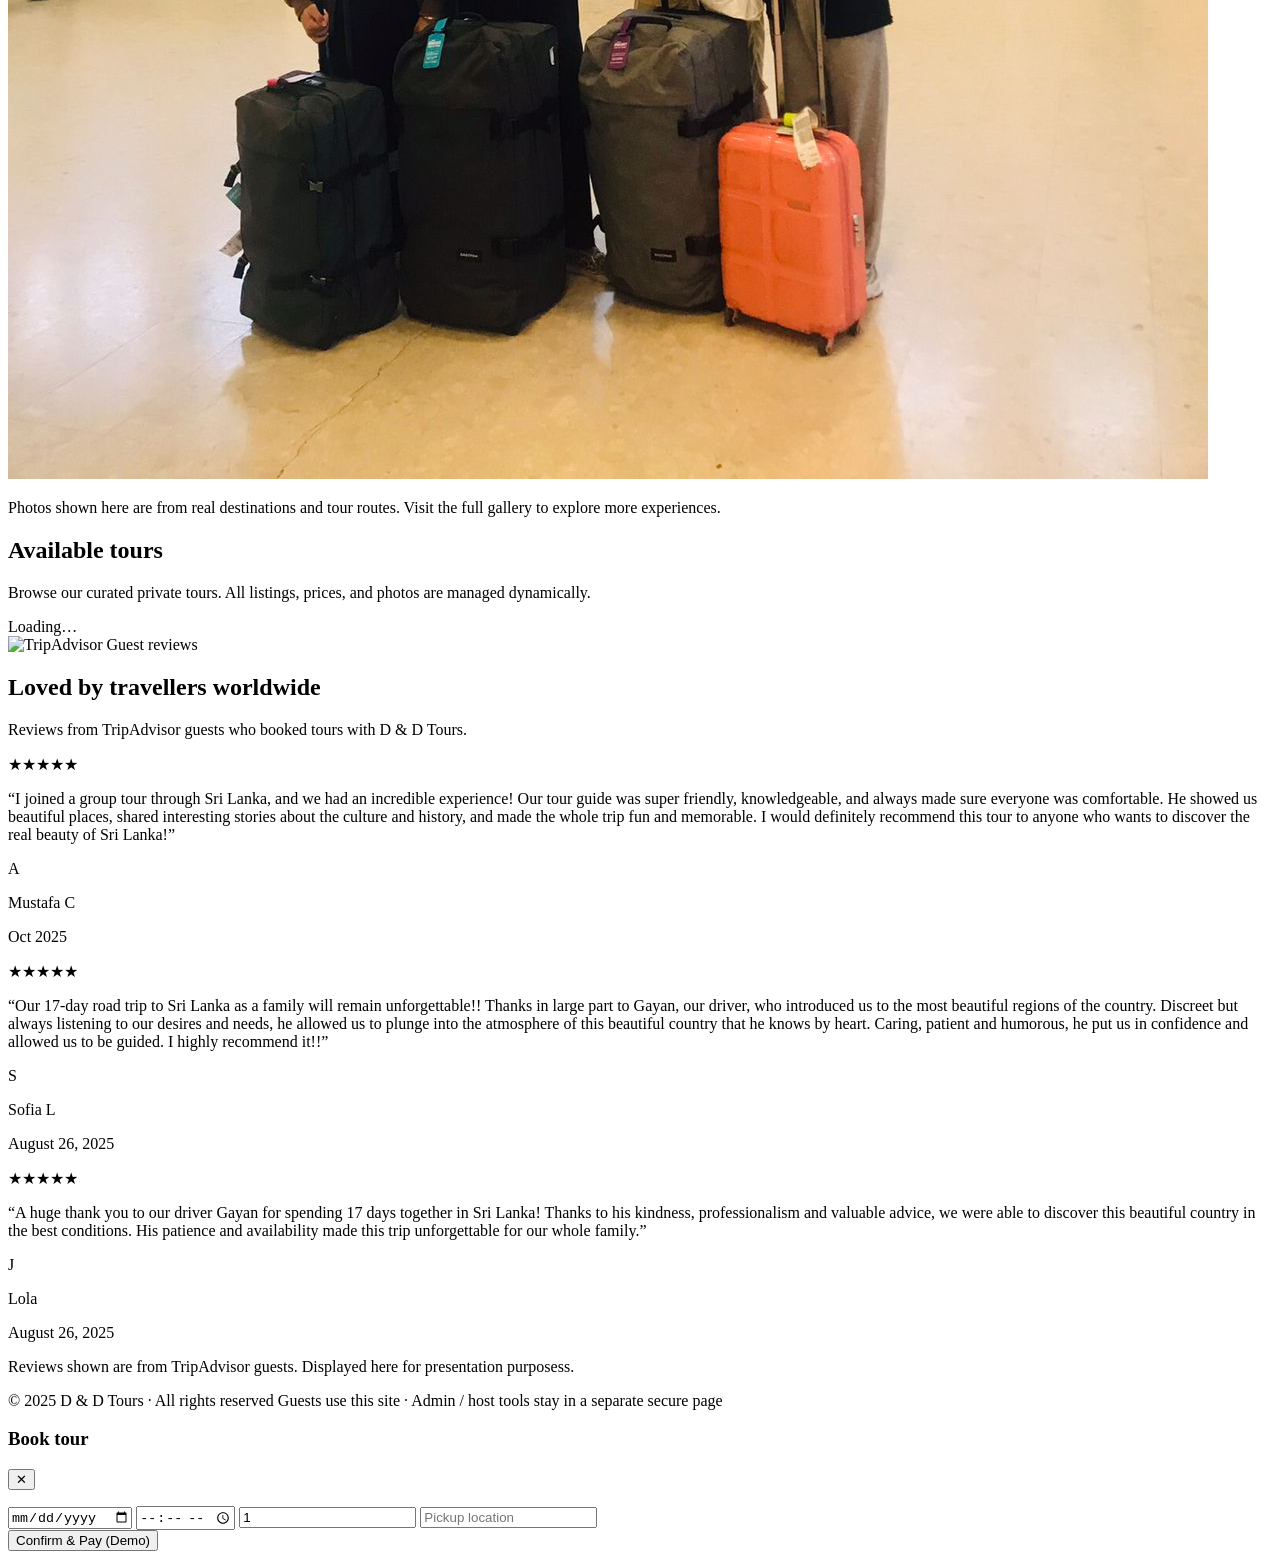
==== commit fc17875c: "Update index.html" ====
--- a/index.html
+++ b/index.html
@@ -39,7 +39,7 @@
 
     <!-- LOGO -->
     <div class="flex items-center gap-3">
-      <img src="/public/assets/final logo.png"
+      <img src="public/assets/final logo.png"
            alt="D & D Tours"
            class="h-12 w-12 object-contain rounded-xl shadow-lg transition-transform duration-300 hover:scale-110 hover:shadow-2xl">
 
@@ -335,7 +335,7 @@
       <div class="relative">
         <div class="absolute -inset-3 bg-emerald-100 rounded-3xl blur-2xl opacity-60"></div>
         <img
-          src="/public/public/assets/award tripavisor.jpeg"
+          src="public/assets/award tripavisor.jpeg"
           alt="TripAdvisor Travellers' Choice Award 2025"
           class="relative rounded-3xl shadow-xl border border-zinc-200 w-full max-w-md mx-auto"
         />
@@ -482,7 +482,7 @@
       <!-- Image 2 -->
       <div class="relative group rounded-2xl overflow-hidden shadow-md">
         <img
-          src="/public/public/assets/customer pics/WhatsApp Image 2025-12-19 at 10.20.53 AM (2).jpeg"
+          src="public/assets/customer pics/WhatsApp Image 2025-12-19 at 10.20.53 AM (2).jpeg"
           alt="Hill country views"
           class="w-full h-full object-cover transform group-hover:scale-105 transition duration-700 ease-out"
         />
@@ -491,7 +491,7 @@
       <!-- Image 3 -->
       <div class="relative group rounded-2xl overflow-hidden shadow-md">
         <img
-          src="/public/public/assets/customer pics/WhatsApp Image 2025-12-19 at 10.20.54 AM.jpeg"
+          src="public/assets/customer pics/WhatsApp Image 2025-12-19 at 10.20.54 AM.jpeg"
           alt="Coastal Sri Lanka"
           class="w-full h-full object-cover transform group-hover:scale-105 transition duration-700 ease-out"
         />
@@ -500,7 +500,7 @@
       <!-- Image 4 -->
       <div class="relative group rounded-2xl overflow-hidden shadow-md">
         <img
-          src="/public/public/assets/customer pics/WhatsApp Image 2025-12-19 at 10.21.15 AM.jpeg"
+          src="public/assets/customer pics/WhatsApp Image 2025-12-19 at 10.21.15 AM.jpeg"
           alt="Cultural landmarks"
           class="w-full h-full object-cover transform group-hover:scale-105 transition duration-700 ease-out"
         />
@@ -509,7 +509,7 @@
       <!-- Image 5 -->
       <div class="relative group rounded-2xl overflow-hidden shadow-md">
         <img
-          src="/public/public/assets/customer pics/WhatsApp Image 2025-12-19 at 10.20.53 AM (1).jpeg"
+          src="public/assets/customer pics/WhatsApp Image 2025-12-19 at 10.20.53 AM (1).jpeg"
           alt="Beach sunsets"
           class="w-full h-full object-cover transform group-hover:scale-105 transition duration-700 ease-out"
         />
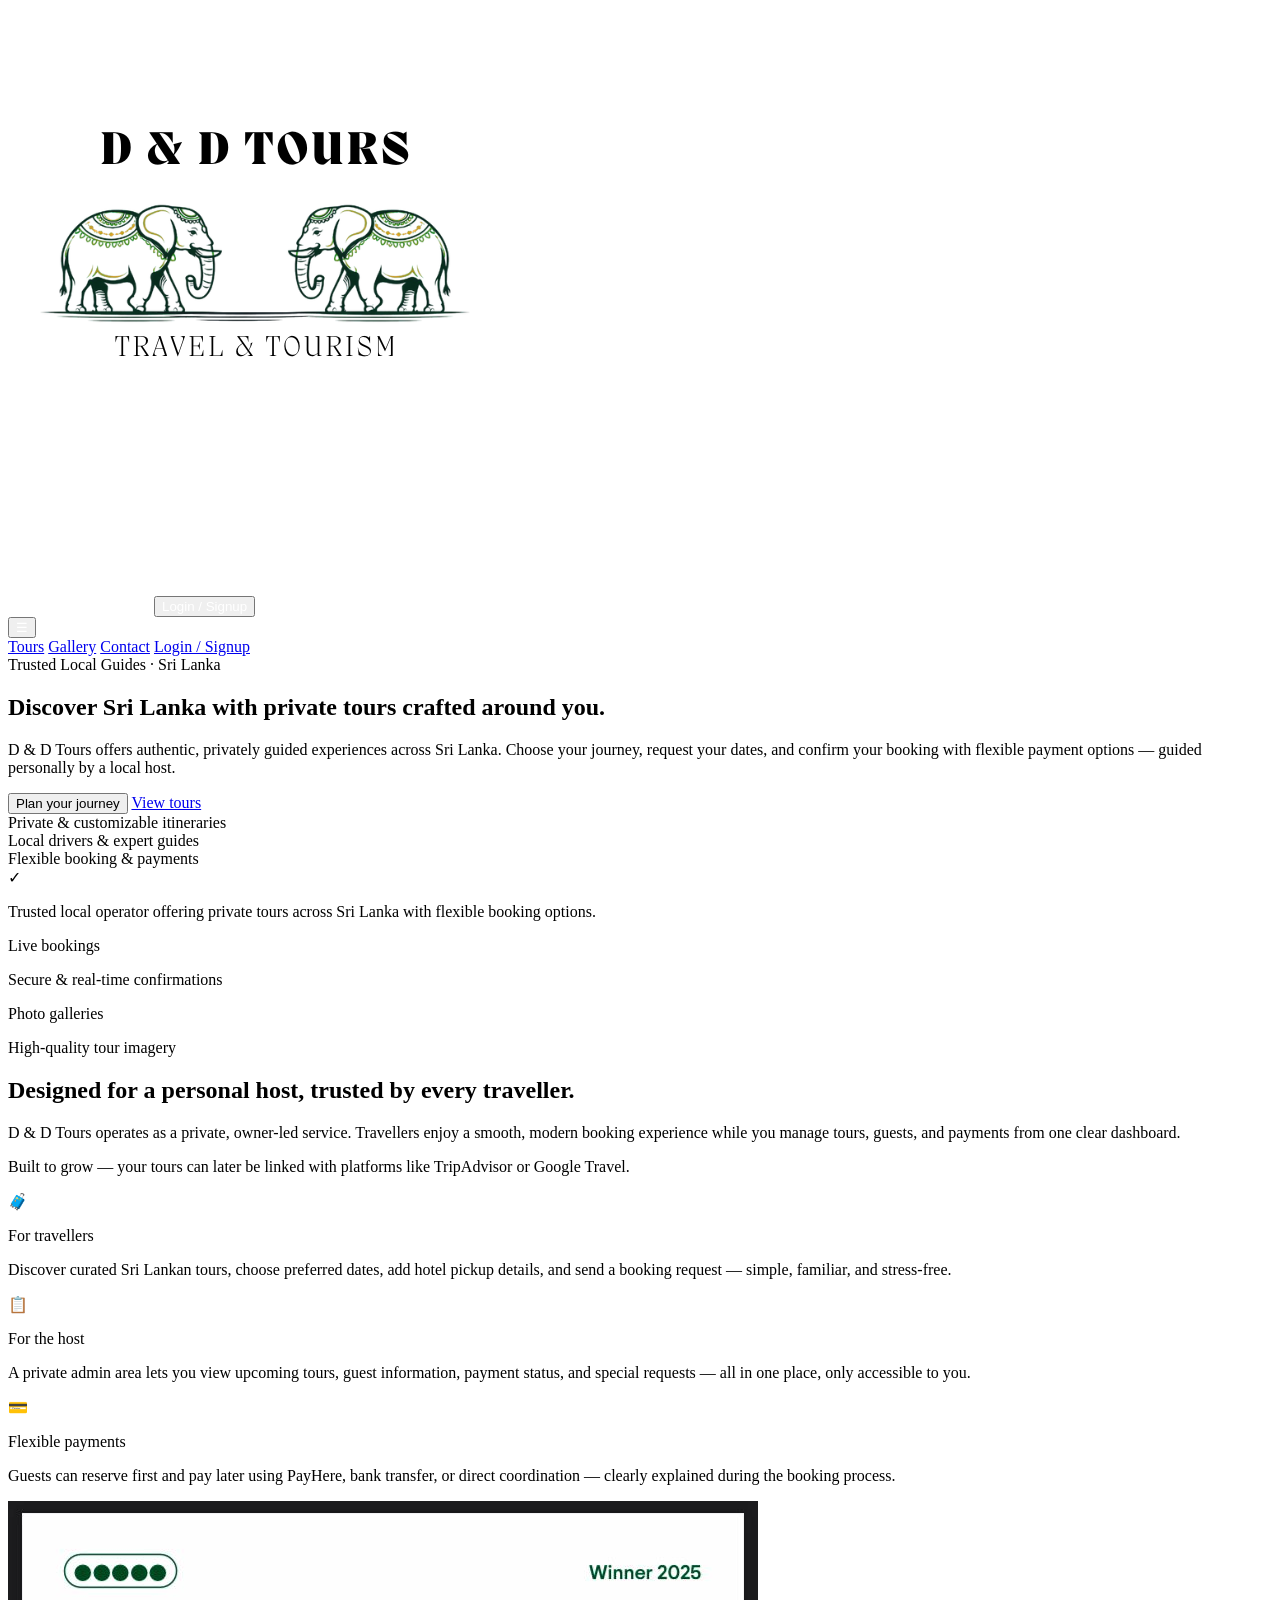
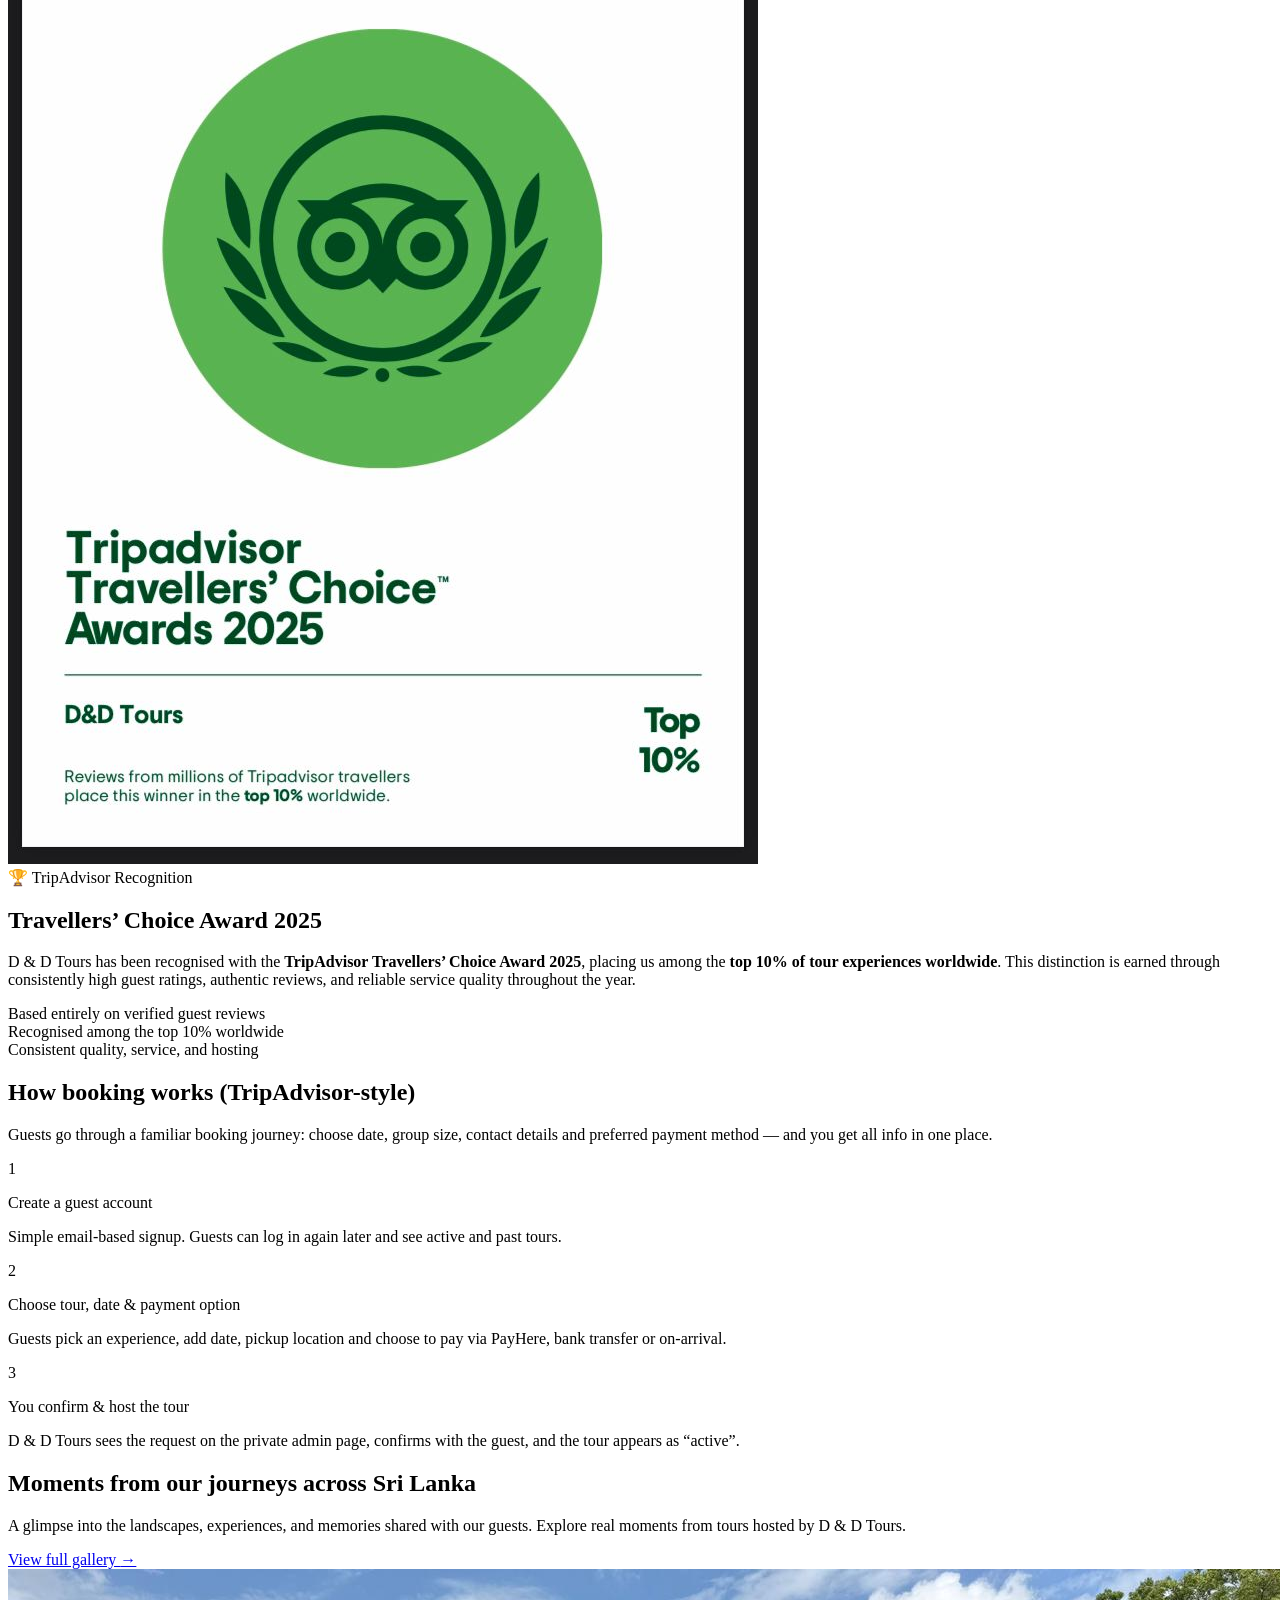
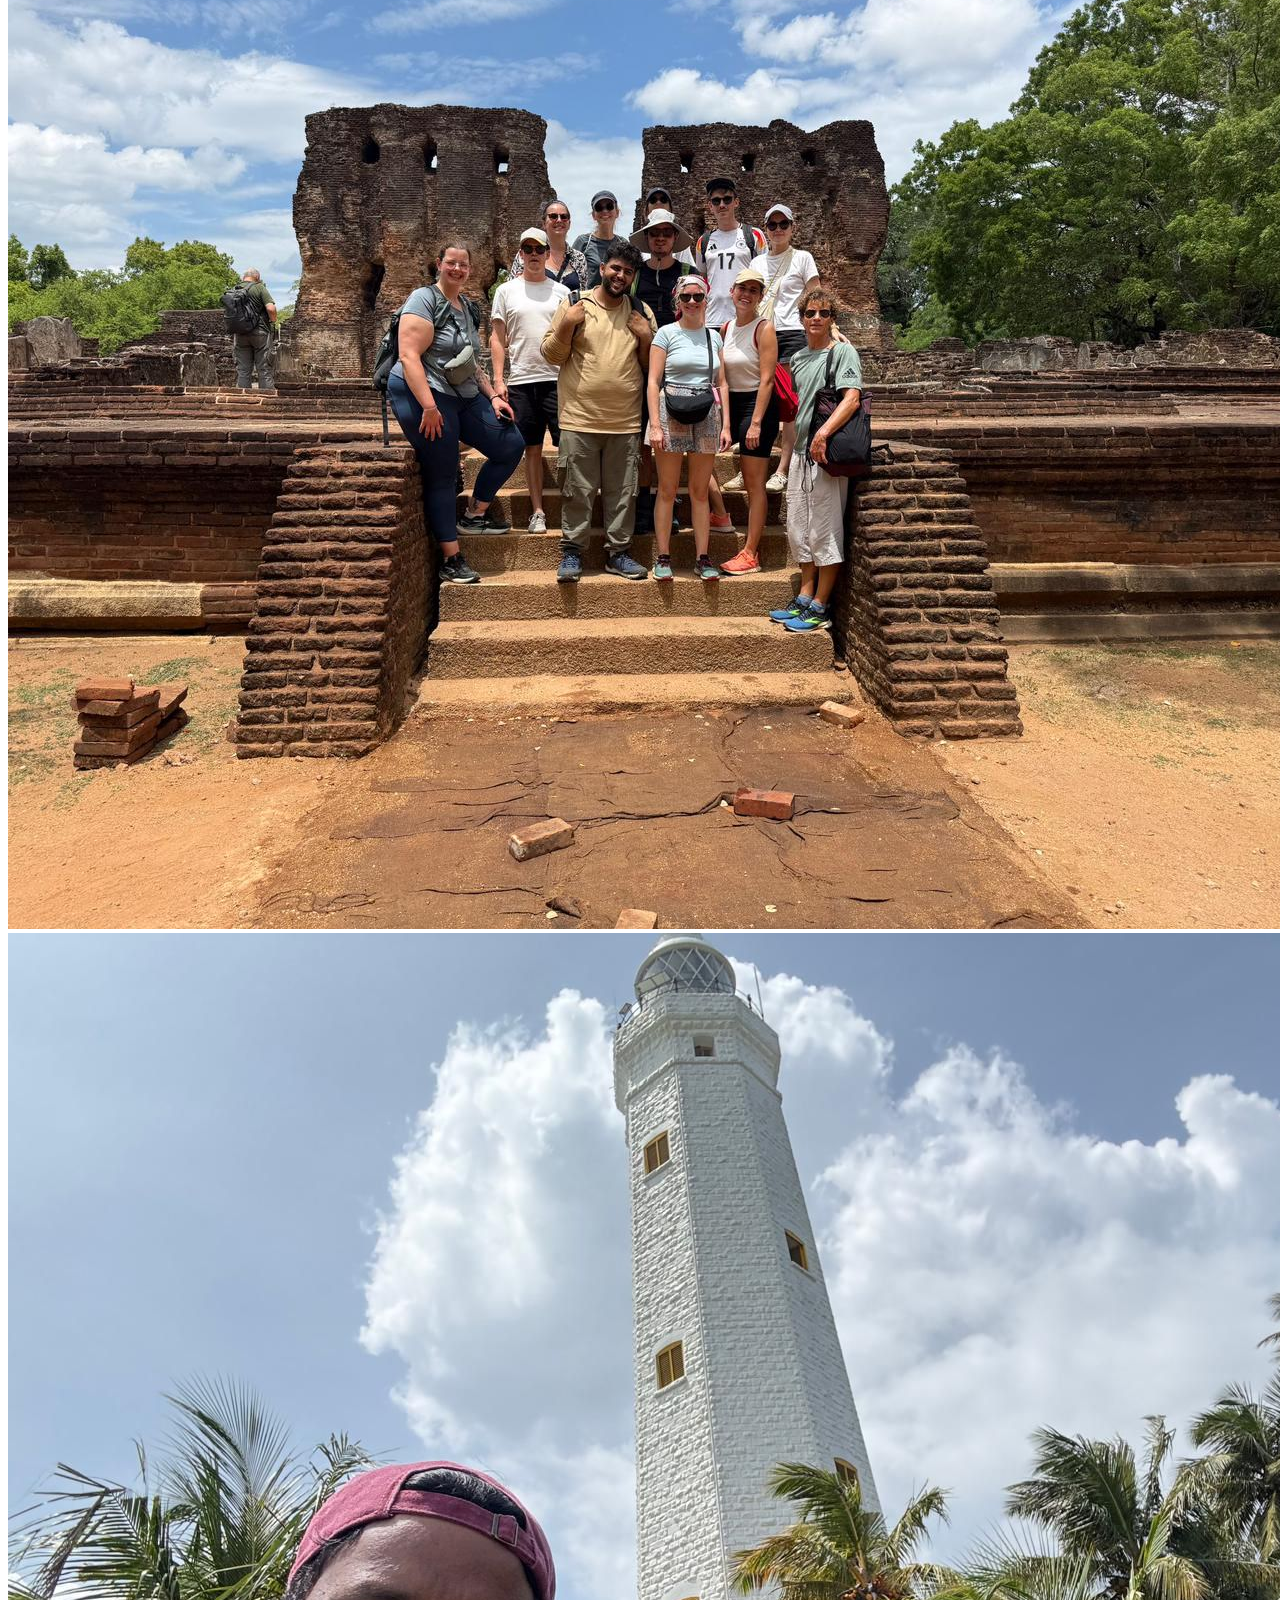
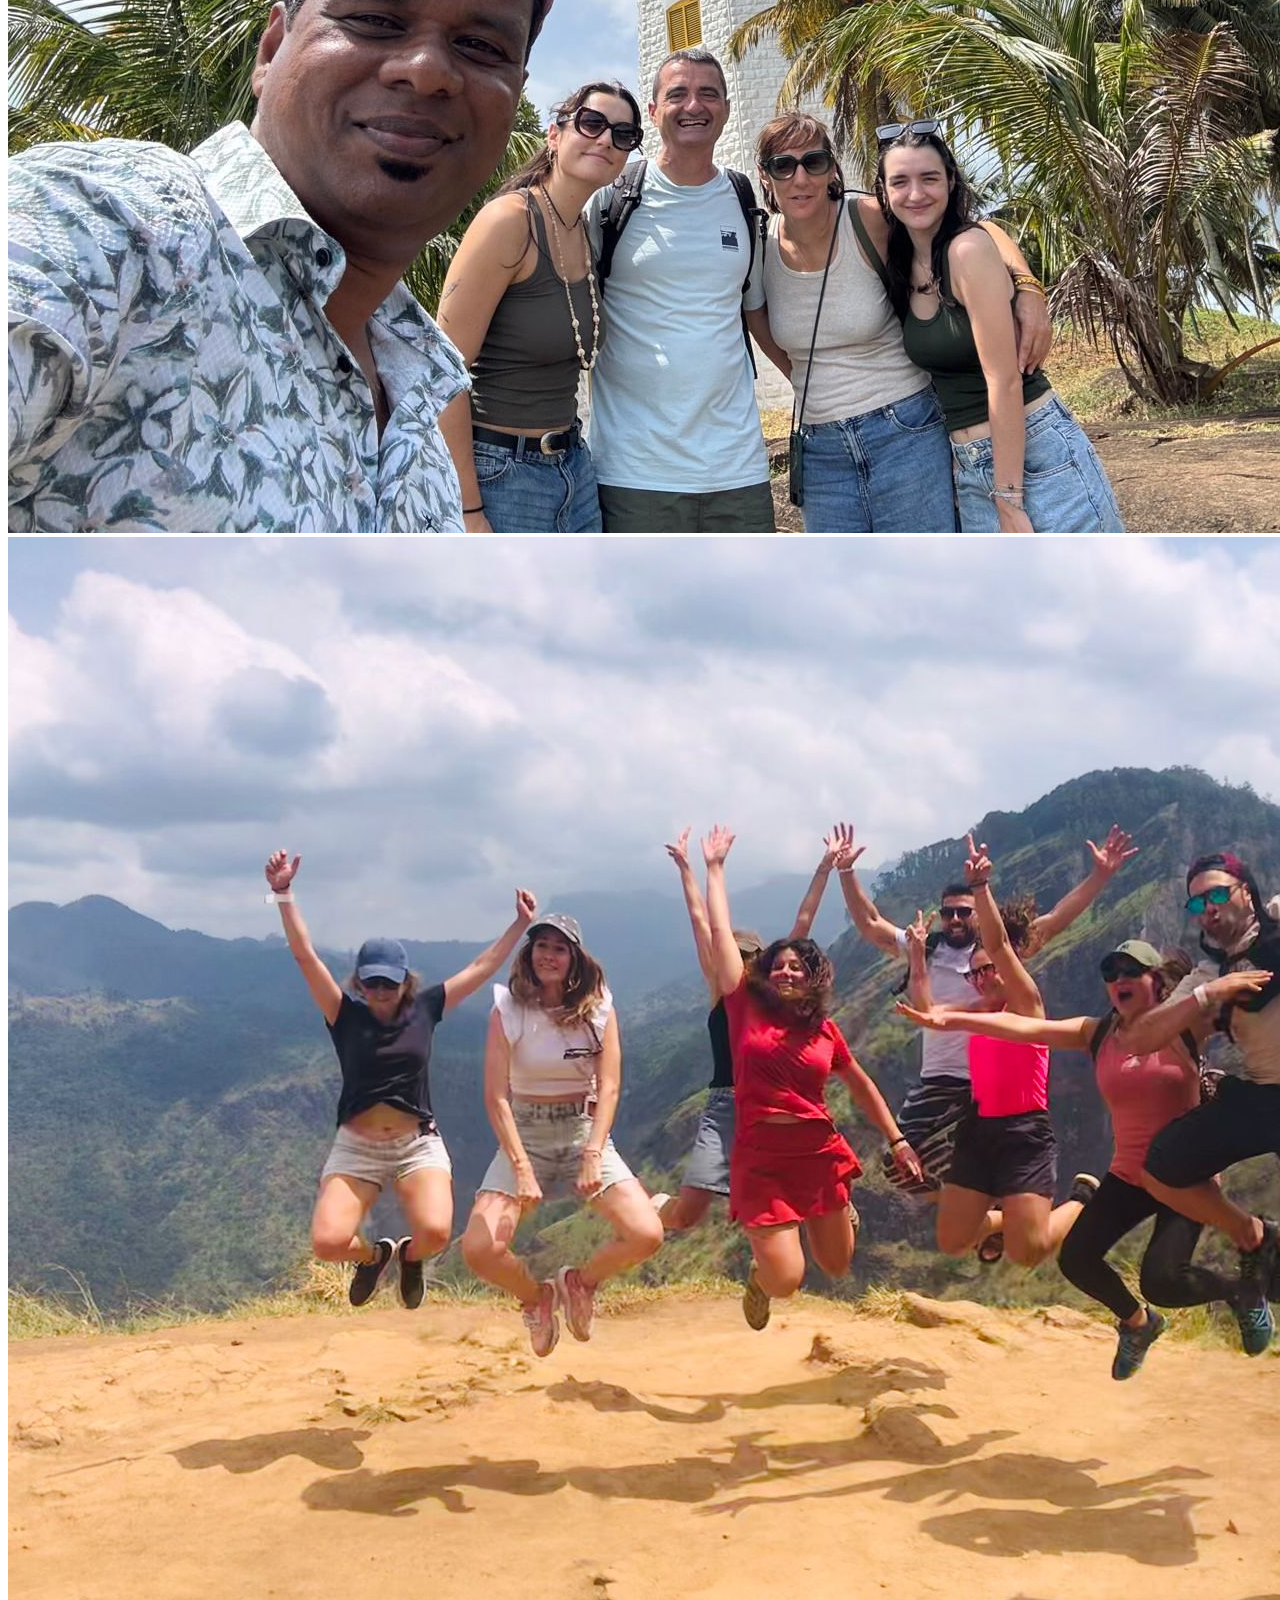
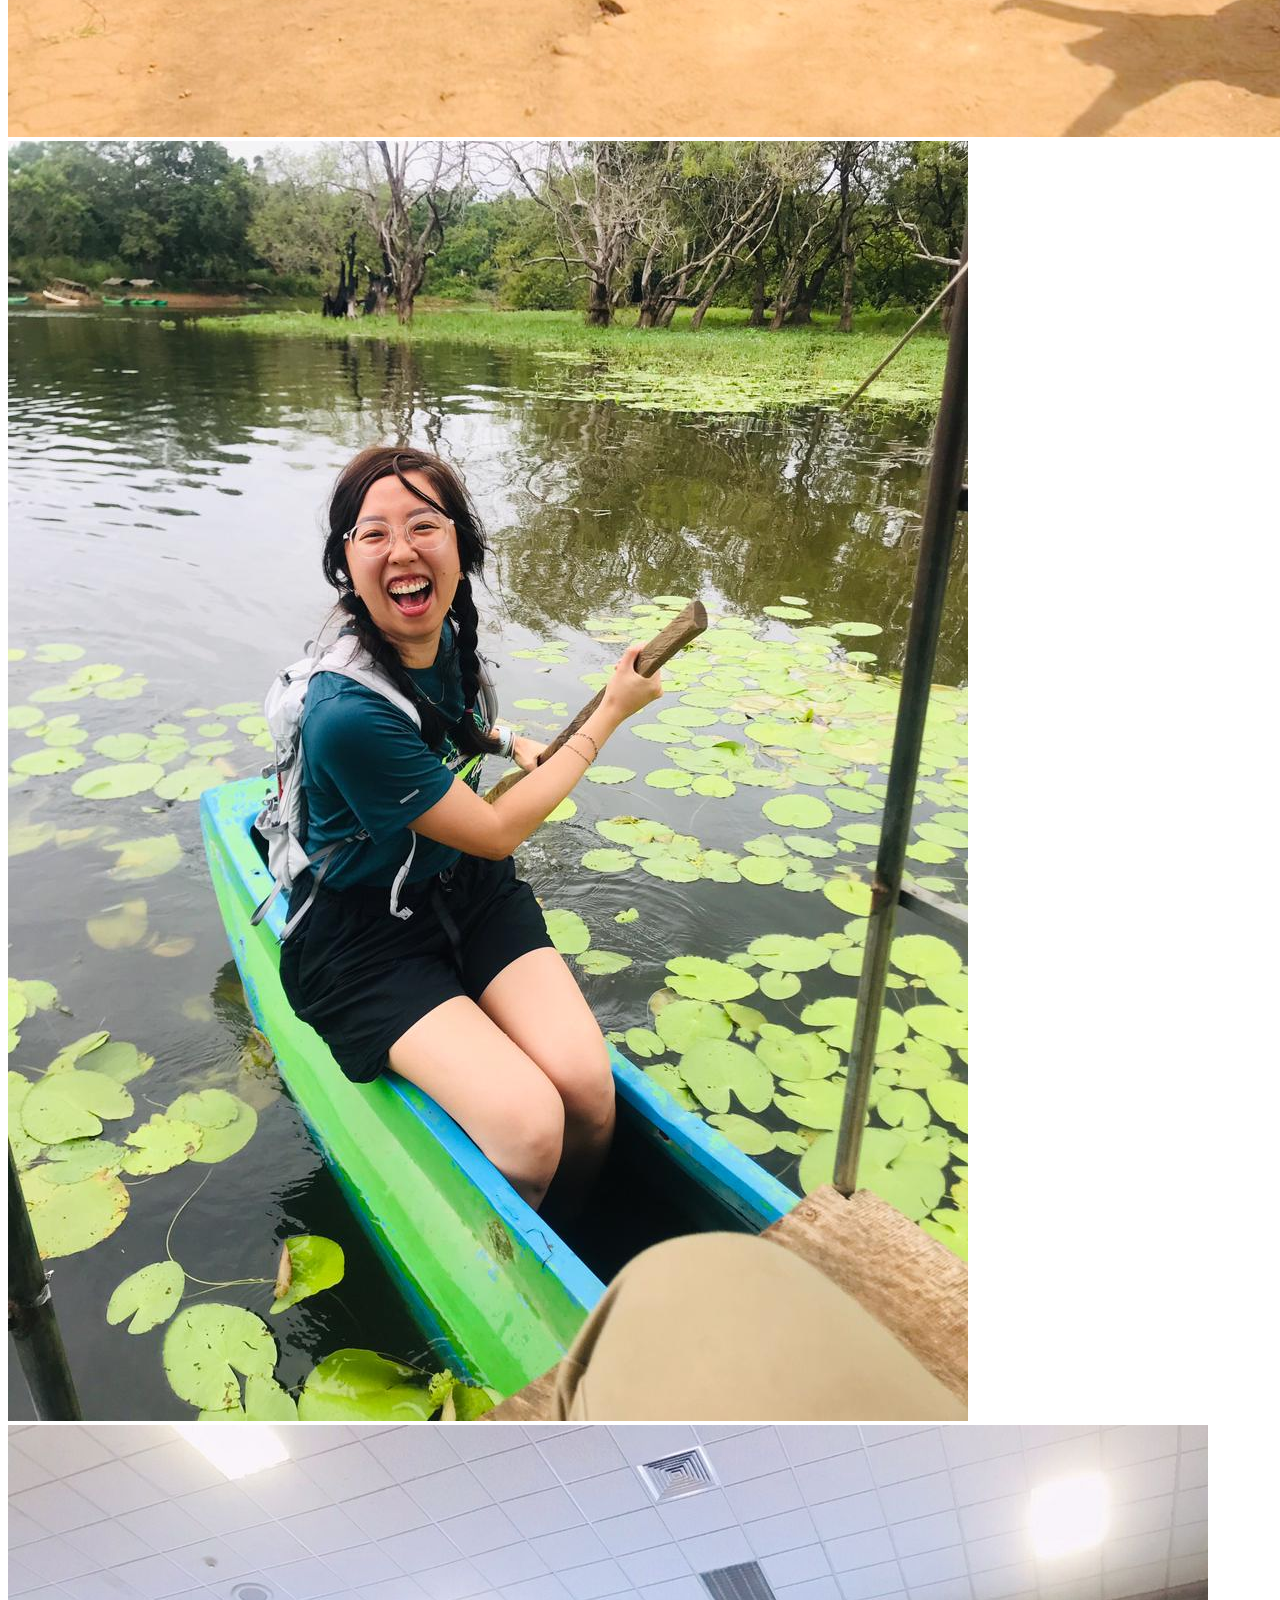
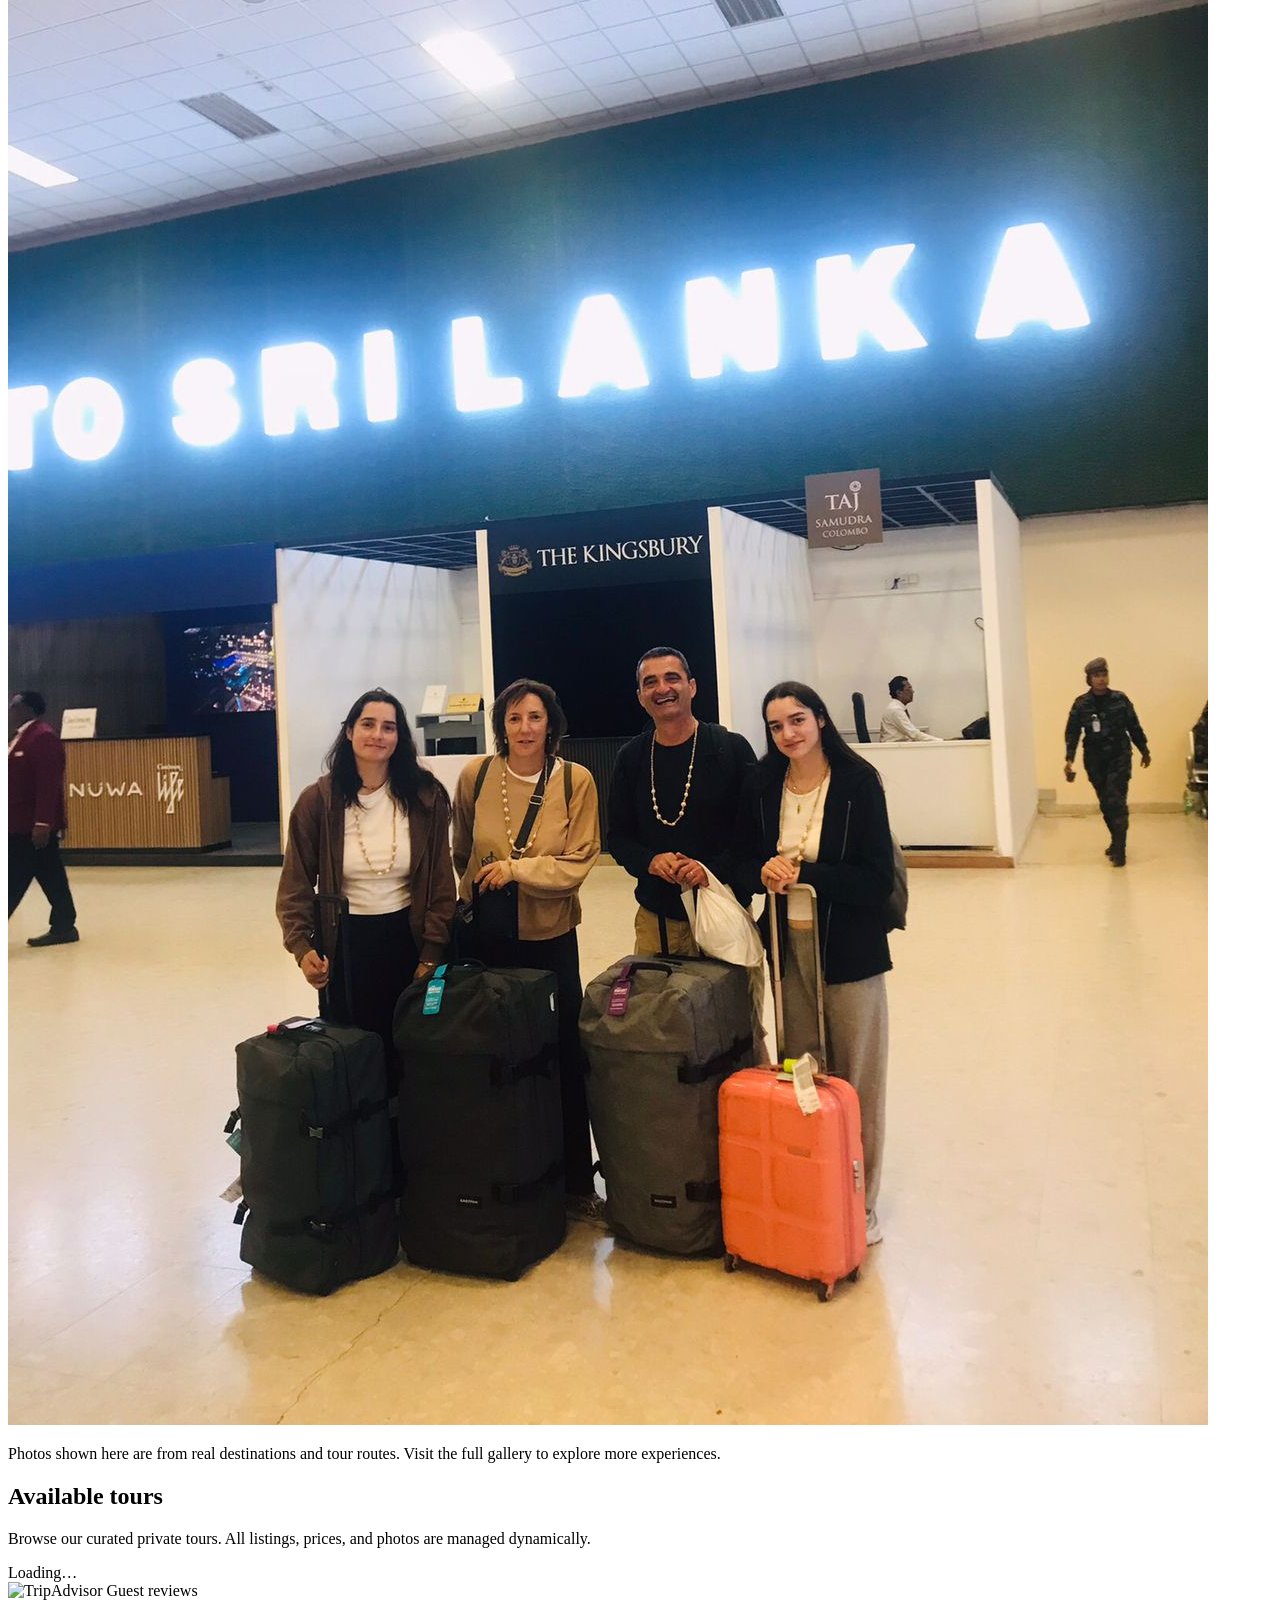
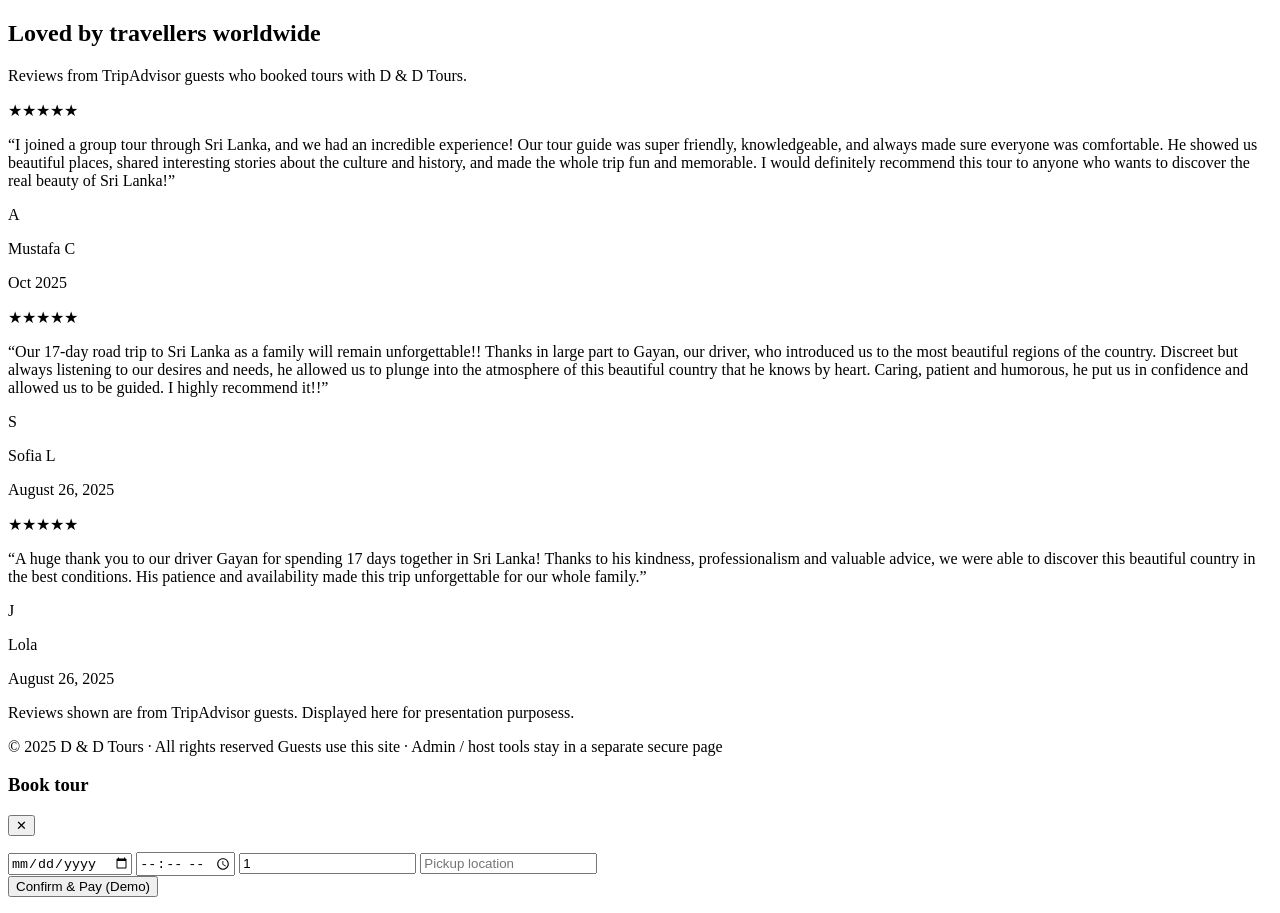
==== commit 3210b5bd: "Update index.html" ====
--- a/index.html
+++ b/index.html
@@ -472,7 +472,7 @@
       <!-- Large Feature Image -->
       <div class="col-span-2 row-span-2 relative group rounded-3xl overflow-hidden shadow-lg">
         <img
-          src="/public/public/assets/customer pics/WhatsApp Image 2025-12-19 at 10.21.13 AM.jpeg"
+          src="public/assets/customer pics/WhatsApp Image 2025-12-19 at 10.21.13 AM.jpeg"
           alt="Sri Lanka tour experience"
           class="w-full h-full object-cover transform group-hover:scale-105 transition duration-700 ease-out"
         />
